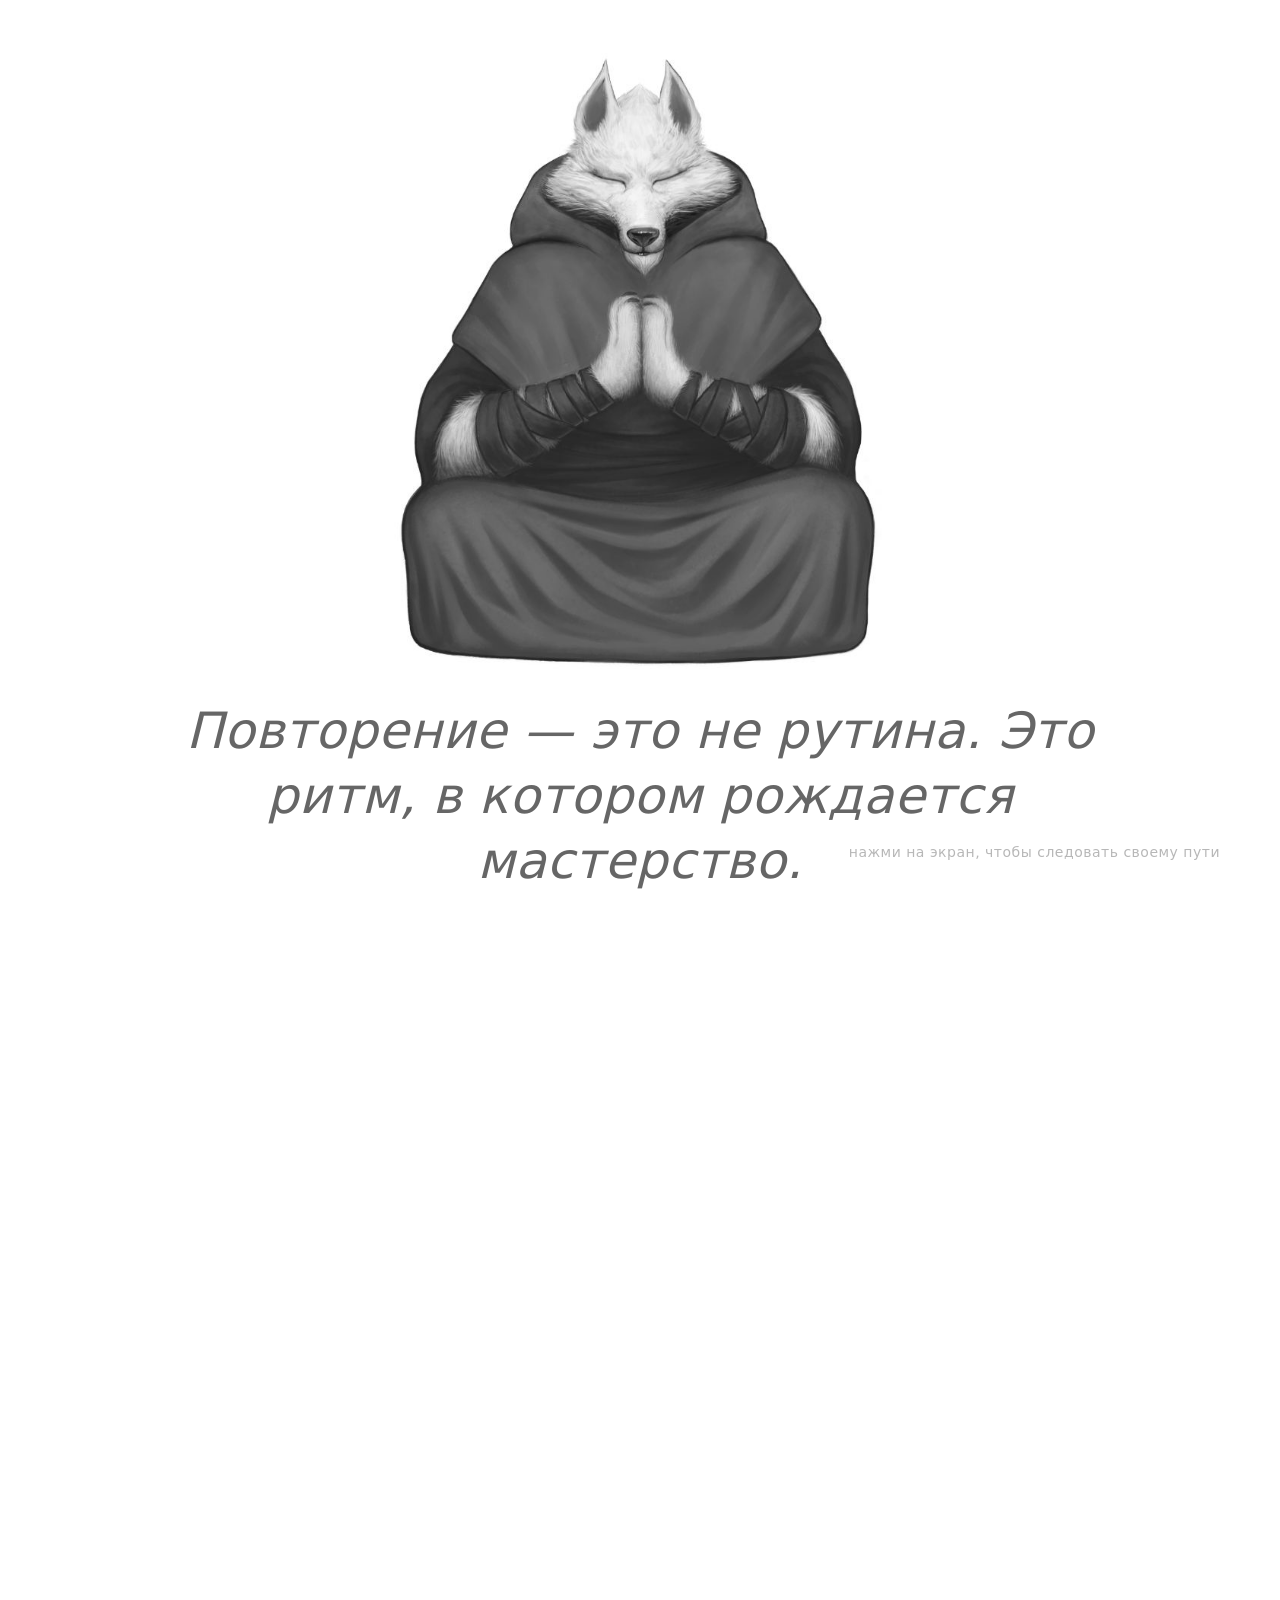
==== index.html @ 208cb4d8 "Update index.html" ====
<!DOCTYPE html>
<html lang="ru">
<head>
    <meta charset="UTF-8">
    <meta name="viewport" content="width=device-width, initial-scale=1.0">
    <title>Habbittracker MVP</title>
    <link rel="stylesheet" href="habbittracker.css">
</head>
<body>

    <!-- ЭКРАН 1: Приветствие Волка -->
    <section id="intro-screen">
        <div class="wolf-container">
            <img src="pics/wolf_master.jpeg" alt="Мастер-волк" class="wolf-avatar-img">
            <div class="phrase-container">
                <p id="intro-text">Повторение — это не рутина. Это ритм, в котором рождается мастерство.</p>
            </div>
            <div class="hint-text">нажми на экран, чтобы следовать своему пути</div>
        </div>
    </section>

    <!-- ЭКРАН 2: Идентичность + Список Целей (7 штук) -->
    <section id="identity-screen" class="hidden">
        <h2 class="screen-title">Кем ты хочешь стать?</h2>
        <p class="global-hint">выбери идентичность, затем до 3-х главных целей</p>
        
        <div class="identity-row">
            <!-- Атлет -->
            <div class="identity-item" data-id="athlete">
                <div class="identity-header">
                    <span class="identity-name">Атлет</span>
                </div>
                <div class="identity-habits">
                    <div class="habit" data-habit="energy">Вечная энергия</div>
                    <div class="habit" data-habit="body">Тело мечты</div>
                    <div class="habit" data-habit="health">Железное здоровье</div>
                    <div class="habit" data-habit="sport">Спортивный результат</div>
                    <div class="habit" data-habit="discipline">Дисциплина и режим</div>
                    <div class="habit" data-habit="flex">Гибкость и подвижность</div>
                    <div class="habit" data-habit="recovery">Глубокое восстановление</div>
                </div>
                <div class="confirm-wrapper"></div>
            </div>
            
            <div class="separator"></div>

            <!-- Студент -->
            <div class="identity-item" data-id="student">
                <div class="identity-header">
                    <span class="identity-name">Студент</span>
                </div>
                <div class="identity-habits">
                    <div class="habit" data-habit="expert">Глубокая экспертиза</div>
                    <div class="habit" data-habit="lang">Владение языком</div>
                    <div class="habit" data-habit="focus">Стальной фокус</div>
                    <div class="habit" data-habit="creative">Креативное мышление</div>
                    <div class="habit" data-habit="career">Карьерный рост</div>
                    <div class="habit" data-habit="memory">Скорочтение и память</div>
                    <div class="habit" data-habit="system">Система знаний</div>
                </div>
                <div class="confirm-wrapper"></div>
            </div>

            <div class="separator"></div>

            <!-- Монах -->
            <div class="identity-item" data-id="monk">
                <div class="identity-header">
                    <span class="identity-name">Монах</span>
                </div>
                <div class="identity-habits">
                    <div class="habit" data-habit="silence">Внутренняя тишина</div>
                    <div class="habit" data-habit="aware">Осознанность 24/7</div>
                    <div class="habit" data-habit="detox">Цифровой детокс</div>
                    <div class="habit" data-habit="emotion">Эмоциональный контроль</div>
                    <div class="habit" data-habit="spirit">Духовный рост</div>
                    <div class="habit" data-habit="minim">Простота и минимализм</div>
                    <div class="habit" data-habit="nature">Гармония с природой</div>
                </div>
                <div class="confirm-wrapper"></div>
            </div>
        </div>
    </section>

    <!-- ЭКРАН 3: Эволюция привычек (Слайдеры) -->
    <section id="evolution-screen" class="hidden">
        <div class="back-arrow" id="back-btn">←</div>
        
        <div class="evo-header">
            <h2 class="evo-title" id="evo-title">Студент</h2>
            <p class="evo-subtitle">выбери конкретную привычку для каждой цели</p>
        </div>

        <div class="evo-list" id="evo-list"></div>

        <button class="evo-confirm-btn" id="evo-final-confirm">зафиксировать путь</button>
    </section>

    <!-- ЭКРАН 4: ДАШБОРД (Главный экран) -->
    <section id="dashboard-screen" class="hidden">
        <!-- Кнопка сброса (для тестов) -->
        <div class="reset-btn" id="reset-btn">↺</div>
        
        <div class="dash-header">
            <span class="dash-top-label">Твой путь:</span>
            <div class="dash-info-row">
                <h1 id="dash-identity-name">Студент</h1>
                <div class="dash-level">
                    <span class="level-label">ур.</span>
                    <span class="level-value" id="dash-level-value">2</span>
                </div>
            </div>
        </div>

        <div class="dash-content">
            <h3 class="dash-subtitle">Задачи на сегодня</h3>
            <div id="dash-habit-list">
                <!-- Привычки рендерятся через JS -->
            </div>
        </div>

        <!-- Кнопка мини-игр -->
        <div class="games-trigger-wrapper">
            <button class="games-trigger-btn" id="games-trigger">🧠 Тренировка</button>
        </div>

        <div class="dash-footer">
            <div class="progress-container">
                <div class="progress-label">
                    <span id="progress-text">0 / 15 XP</span>
                    <span id="progress-percent">0%</span>
                </div>
                <div class="progress-bar">
                    <div class="progress-fill" id="progress-fill"></div>
                </div>
            </div>
        </div>
    </section>

    <script src="habbittracker.js"></script>

    <!-- Модальное окно для мини-игр -->
<div id="games-modal" class="games-modal">
    <div class="games-modal-content">
        <button class="games-close-btn" id="games-close">✕</button>
        
        <!-- Меню выбора игры -->
        <div id="games-menu" class="games-screen active">
            <h2 class="games-title">Выбери тренировку</h2>
            <div class="games-list">
                <button class="game-card" data-game="count">
                    <span class="game-icon">🔢</span>
                    <span class="game-name">Посчитай</span>
                    <span class="game-desc">Быстрый счёт на время</span>
                </button>
                <button class="game-card" data-game="memory">
                    <span class="game-icon">🃏</span>
                    <span class="game-name">Найди пару</span>
                    <span class="game-desc">Тренировка зрительной памяти</span>
                </button>
                <button class="game-card" data-game="words">
                    <span class="game-icon">📝</span>
                    <span class="game-name">Повтори 10 слов</span>
                    <span class="game-desc">Запомни и введи слова</span>
                </button>
            </div>
        </div>

        <!-- Контейнер для активной игры -->
        <div id="games-container" class="games-screen">
            <div id="game-content"></div>
        </div>

        <!-- Экран результата игры -->
        <div id="games-result" class="games-screen">
            <h2 class="games-title" id="result-title">Результат</h2>
            <p class="games-result-text" id="result-message"></p>
            <div class="games-xp-badge" id="result-xp">+5 XP</div>
            <div class="games-result-buttons">
                <button class="games-btn primary" id="result-retry">Ещё раз</button>
                <button class="games-btn secondary" id="result-menu">В меню</button>
            </div>
        </div>
    </div>
</div>

<!-- Модальное окно выбора привычки -->
<div id="habit-selector-modal" class="habit-selector-modal">
    <div class="habit-selector-content">
        <button class="habit-selector-close" id="habit-selector-close">✕</button>
        <h3 class="habit-selector-title">Выбери привычку</h3>
        <p class="habit-selector-subtitle">для твоей цели</p>
        <div class="habit-selector-list" id="habit-selector-list">
            <!-- Привычки рендерятся через JS -->
        </div>
    </div>
</div>

</body>

<div id="loading-overlay" class="loading-overlay">
    <div class="loading-text">терпение — ключ к успеху...</div>
</div>

</html>
---- habbittracker.css ----
/* =========================================
   БАЗОВЫЕ НАСТРОЙКИ
   ========================================= */
   * { 
    margin: 0; 
    padding: 0; 
    box-sizing: border-box; 
}
body {
    font-family: 'Inter', 'Segoe UI', system-ui, sans-serif;
    background-color: #ffffff;
    color: #111111;
    height: 100vh;
    overflow: hidden;
}

/* =========================================
   ЭКРАН 1: ИНТРО
   ========================================= */
#intro-screen {
    display: flex; justify-content: center; align-items: center;
    height: 100vh; background: #fff; cursor: pointer; transition: opacity 1.2s ease; user-select: none;
}
.wolf-container {
    text-align: center; max-width: 100%; width: 100%; padding: 20px 60px;
    position: relative; display: flex; flex-direction: column;
    align-items: center; justify-content: center; height: 100%;
}
.wolf-avatar-img {
    width: 600px; height: auto; margin-bottom: 60px;
    animation: float 6s ease-in-out infinite; filter: grayscale(100%); opacity: 0.9;
}
@keyframes float { 0%, 100% { transform: translateY(0); } 50% { transform: translateY(-12px); } }
.phrase-container { height: 120px; display: flex; align-items: center; justify-content: center; margin-bottom: 20px; }
#intro-text {
    font-size: 50px; font-style: italic; line-height: 1.3; font-weight: 300;
    color: #666; opacity: 1; transition: opacity 1.5s ease;
    max-width: 1200px; width: 90%; letter-spacing: 0.5px; text-align: center;
}
#intro-text.fade-out { opacity: 0; }
.hint-text {
    position: absolute; bottom: 40px; right: 60px; font-size: 14px;
    color: #999; font-weight: 300; letter-spacing: 0.5px;
    opacity: 0.7; animation: pulse 3s ease-in-out infinite;
}
@keyframes pulse { 0%, 100% { opacity: 0.5; } 50% { opacity: 0.8; } }

/* =========================================
   ЭКРАН 2: ИДЕНТИЧНОСТЬ
   ========================================= */
#identity-screen {
    display: flex; flex-direction: column; height: 100vh; padding-top: 80px;
    opacity: 0; pointer-events: none; transition: opacity 1.5s ease; background: #fff; position: relative;
}
#identity-screen.visible { opacity: 1; pointer-events: auto; }

#identity-screen.dissolving .screen-title,
#identity-screen.dissolving .global-hint,
#identity-screen.dissolving .separator,
#identity-screen.dissolving .identity-item:not(.active) {
    opacity: 0; pointer-events: none; transition: opacity 0.3s ease;
}
#identity-screen.dissolving .identity-item.active .identity-name {
    color: #111 !important; opacity: 0; transition: opacity 0.2s ease;
}

.screen-title {
    text-align: center; font-size: 24px; font-weight: 300; color: #888;
    margin-bottom: 10px; letter-spacing: 1px; transition: opacity 0.5s ease;
}
.global-hint {
    text-align: center; font-size: 14px; color: #999; font-weight: 300;
    margin-top: 5px; margin-bottom: 50px; letter-spacing: 0.3px; line-height: 1.5;
    transition: opacity 0.5s ease;
}

.identity-row {
    display: flex; flex: 1; width: 100%; max-width: 100%; margin: 0;
    align-items: stretch; justify-content: flex-start; padding: 0;
}
.identity-item {
    flex: 0 0 33.333%; width: 33.333%; display: flex; flex-direction: column;
    justify-content: center; align-items: center; cursor: pointer;
    transition: all 1s cubic-bezier(0.4, 0, 0.2, 1); padding: 40px 10px; position: relative;
}
.separator {
    flex: 0 0 1px; width: 1px; height: 80%; background: #e0e0e0;
    align-self: center; transition: background 1s ease;
}
.identity-name {
    font-size: clamp(2.5rem, 4vw, 4rem); color: #999; font-weight: 600;
    text-align: center; line-height: 1.2; width: 100%;
    transition: all 1s cubic-bezier(0.4, 0, 0.2, 1); user-select: none; letter-spacing: -0.5px;
}
.identity-header:hover .identity-name { color: #111; }
.identity-item.active .identity-name { color: #111; transform: translateY(-40px); }

/* Список целей */
.identity-habits {
    display: flex; flex-direction: column; align-items: center; width: 100%;
    max-height: 0; overflow: hidden; opacity: 0;
    transition: all 1s cubic-bezier(0.4, 0, 0.2, 1); margin-top: 0; text-align: center;
}
.identity-item.active .identity-habits { max-height: 700px; opacity: 1; margin-top: 20px; }

.habit {
    font-size: 15px; color: #555; margin: 5px 0; padding: 8px 15px;
    background: transparent; border: none;
    display: inline-block; width: auto; max-width: 90%; text-align: center;
    transition: all 0.5s ease; transform: translateY(15px); opacity: 0;
    cursor: pointer; font-weight: 400;
}
.habit:hover { color: #111; }
.habit.selected { color: #111; font-weight: 600; }
.habit.selected::after {
    content: ''; display: block; width: 100%; height: 1px; background: #111; margin-top: 2px;
}
.identity-item.active .habit { transform: translateY(0); opacity: 1; }
.identity-item.active .habit:nth-child(1) { transition-delay: 0.05s; }
.identity-item.active .habit:nth-child(2) { transition-delay: 0.1s; }
.identity-item.active .habit:nth-child(3) { transition-delay: 0.15s; }
.identity-item.active .habit:nth-child(4) { transition-delay: 0.2s; }
.identity-item.active .habit:nth-child(5) { transition-delay: 0.25s; }
.identity-item.active .habit:nth-child(6) { transition-delay: 0.3s; }
.identity-item.active .habit:nth-child(7) { transition-delay: 0.35s; }

.confirm-wrapper {
    margin-top: 20px; text-align: center; opacity: 0; pointer-events: none;
    transition: opacity 0.8s ease; line-height: 1.6; min-height: 40px;
}
.identity-item.active .confirm-wrapper { opacity: 1; pointer-events: auto; }
.confirm-text {
    font-size: 14px; color: #888; cursor: pointer; letter-spacing: 0.5px;
    transition: color 0.3s ease, transform 0.3s ease; display: inline-block; padding: 5px 0;
}
.confirm-text:hover { color: #111; transform: scale(1.03); text-decoration: underline; text-underline-offset: 4px; }
.confirm-text.disabled { color: #d0d0d0; cursor: not-allowed; text-decoration: none; transform: none; }

/* =========================================
   ЭКРАН 3: ЭВОЛЮЦИЯ (СЛАЙДЕРЫ)
   ========================================= */
#evolution-screen {
    display: flex; flex-direction: column; height: 100vh; padding: 40px 60px;
    opacity: 0; pointer-events: none; transition: opacity 0.8s ease; background: #fff; position: relative;
}
#evolution-screen.visible { opacity: 1; pointer-events: auto; }

.back-arrow {
    position: absolute; top: 40px; left: 40px; font-size: 24px; cursor: pointer;
    color: #888; transition: color 0.3s ease; z-index: 10;
}
.back-arrow:hover { color: #111; }

.evo-header { text-align: center; margin-bottom: 40px; opacity: 0; animation: fadeInUp 0.8s forwards 0.2s; }
.evo-title { font-size: 32px; font-weight: 600; color: #111; margin-bottom: 10px; opacity: 0; }
.evo-subtitle { font-size: 15px; color: #888; font-weight: 300; letter-spacing: 0.3px; line-height: 1.4; }
@keyframes fadeInUp { from { opacity: 0; transform: translateY(20px); } to { opacity: 1; transform: translateY(0); } }

.evo-list { flex: 1; display: flex; flex-direction: column; justify-content: center; gap: 25px; overflow-y: auto; padding-bottom: 20px; }
.evo-row { display: flex; align-items: center; justify-content: center; gap: 15px; opacity: 0; animation: fadeInUp 0.8s forwards; }
.evo-row:nth-child(1) { animation-delay: 0.4s; } .evo-row:nth-child(2) { animation-delay: 0.6s; } .evo-row:nth-child(3) { animation-delay: 0.8s; }
.evo-initial { font-size: 16px; color: #333; font-weight: 500; min-width: 180px; text-align: right; line-height: 1.3; }
.evo-arrow { color: #ccc; font-size: 18px; flex-shrink: 0; }

.evo-slider-wrapper { display: flex; align-items: center; width: 100%; max-width: 350px; gap: 5px; }
.evo-slider-viewport { flex: 1; overflow: hidden; position: relative; min-height: 40px; display: flex; align-items: center; }
.evo-track { display: flex; height: 100%; transition: transform 0.4s cubic-bezier(0.4, 0, 0.2, 1); width: 100%; }
.evo-option { flex: 0 0 100%; height: 100%; display: flex; align-items: center; justify-content: center; font-size: 14px; color: #555; cursor: pointer; user-select: none; text-align: center; white-space: normal; padding: 5px; }
.evo-option:hover { color: #111; }
.evo-nav { width: 24px; height: 36px; display: flex; align-items: center; justify-content: center; cursor: pointer; color: #ccc; font-size: 18px; transition: color 0.2s ease; flex-shrink: 0; background: transparent; z-index: 2; }
.evo-nav:hover { color: #111; }

.evo-confirm-btn {
    margin-top: 30px; padding: 0; background: transparent; color: #888; border: none;
    font-size: 14px; font-weight: 400; cursor: pointer; letter-spacing: 0.5px;
    opacity: 0; animation: fadeInUp 0.8s forwards 1s; transition: color 0.3s ease, transform 0.3s ease;
    align-self: center;
}
.evo-confirm-btn:hover { color: #111; transform: scale(1.03); text-decoration: underline; text-underline-offset: 4px; }

/* Анимация перехода (FLIP) */
.clone-title {
    position: fixed; z-index: 1000; pointer-events: none; margin: 0;
    white-space: nowrap; overflow: hidden;
    transition: transform 1.1s cubic-bezier(0.4, 0, 0.2, 1), opacity 0.3s ease;
    transform-origin: top left;
}

/* =========================================
   ЭКРАН 4: ДАШБОРД (ГЛАВНЫЙ)
   ========================================= */
#dashboard-screen {
    display: flex; flex-direction: column; height: 100vh; padding: 40px;
    opacity: 0; pointer-events: none; transition: opacity 0.8s ease;
    background: #fff; position: relative;
}
#dashboard-screen.visible { opacity: 1; pointer-events: auto; }

/* Заглушка загрузки */
.loading-overlay {
    position: fixed; 
    top: 0; 
    left: 0; 
    width: 100%; 
    height: 100%;
    background: #ffffff; 
    z-index: 3000;
    display: flex; 
    justify-content: center; 
    align-items: center;
    opacity: 0; 
    pointer-events: none; 
    transition: opacity 0.5s ease;
}
.loading-overlay.active { 
    opacity: 1; 
    pointer-events: auto; 
}
.loading-text {
    font-size: 24px; 
    font-style: italic; 
    color: #666;
    animation: pulseText 2s infinite;
}
@keyframes pulseText {
    0%, 100% { opacity: 0.5; }
    50% { opacity: 1; }
}

/* === ШАПКА ДАШБОРДА (2 СТРОКИ) === */
.dash-header {
    display: flex;
    flex-direction: column;
    align-items: center;
    justify-content: center;
    text-align: center;
    margin-bottom: 60px;
    border-bottom: 1px solid #eee;
    padding-bottom: 20px;
}
.dash-top-label {
    font-size: 14px;
    color: #888;
    letter-spacing: 1px;
    margin-bottom: 10px;
    display: block;
}
.dash-info-row {
    display: flex;
    align-items: baseline;
    gap: 15px;
}
#dash-identity-name {
    font-size: 36px;
    font-weight: 700;
    color: #111;
    line-height: 1;
    margin: 0;
}
.dash-level {
    display: flex;
    align-items: baseline;
    gap: 4px;
}
.level-label {
    font-size: 14px;
    color: #888;
    margin: 0;
}
.level-value {
    font-size: 28px;
    font-weight: 600;
    color: #111;
    line-height: 1;
    transition: transform 0.3s ease;
}

/* Контент дашборда */
.dash-content { flex: 1; display: flex; flex-direction: column; align-items: center; justify-content: center; }
.dash-subtitle { font-size: 14px; color: #999; margin-bottom: 30px; font-weight: 400; letter-spacing: 1px; }
#dash-habit-list { width: 100%; max-width: 600px; display: flex; flex-direction: column; gap: 20px; }

.dash-habit-row {
    display: flex; justify-content: space-between; align-items: center;
    padding: 15px 0; border-bottom: 1px solid #f5f5f5; cursor: pointer;
    transition: all 0.3s ease;
}
.dash-habit-row:hover { padding-left: 10px; }

.dash-habit-text {
    font-size: 20px; color: #111; font-weight: 500; position: relative;
    transition: color 0.3s ease;
}
.dash-habit-text::after {
    content: ''; position: absolute; left: 0; top: 50%; width: 0; height: 2px;
    background: #111; transition: width 0.4s cubic-bezier(0.4, 0, 0.2, 1);
}
.dash-habit-row.completed .dash-habit-text { color: #ccc; }
.dash-habit-row.completed .dash-habit-text::after { width: 100%; }

.dash-habit-xp {
    font-size: 13px; font-weight: 600; color: #111;
    background: #f0f0f0; padding: 4px 8px; border-radius: 4px;
    transition: all 0.3s ease;
}
.dash-habit-row.completed .dash-habit-xp { opacity: 0.3; transform: scale(0.9); }


/* =========================================
   ПУСТЫЕ СЛОТЫ ПРИВЫЧЕК (МИНИМАЛИЗМ)
   ========================================= */
   .dash-habit-row.dash-habit-empty {
    padding: 15px 0;
    border-bottom: 1px solid #f5f5f5;
    cursor: default;
    opacity: 0.5;
    transition: opacity 0.2s ease;
}

/* Разблокированный пустой слот */
.dash-habit-row.dash-habit-empty.unlocked {
    cursor: pointer;
    opacity: 0.6;
    background: transparent;
    border: none;
    border-radius: 0;
}

.dash-habit-row.dash-habit-empty.unlocked:hover {
    opacity: 1;
    background: #fafafa;
}

.dash-habit-row.dash-habit-empty.unlocked .dash-habit-text {
    color: #999;
    font-style: italic;
}

.dash-habit-row.dash-habit-empty.unlocked:hover .dash-habit-text {
    color: #666;
}

/* Заблокированный слот */
.dash-habit-row.dash-habit-empty.locked {
    opacity: 0.3;
    cursor: not-allowed;
    background: transparent;
    border: none;
}

.dash-habit-row.dash-habit-empty.locked .dash-habit-text {
    color: #bbb;
    font-size: 14px;
}

/* Замок СПРАВА (где был XP) */
.lock-icon-right {
    font-size: 14px;
    color: #ccc;
    margin-left: auto;
    display: flex;
    align-items: center;
}

.dash-habit-empty.unlocked .lock-icon-right { color: #999; }
.dash-habit-empty.locked .lock-icon-right { color: #ddd; }

.lock-text {
    font-size: 13px;
    color: #bbb;
    margin-right: 5px;
}

.dash-habit-xp-empty {
    display: none;
}
/* Анимация появления новых слотов */
@keyframes slotUnlock {
    0% {
        opacity: 0;
        transform: translateY(-10px);
    }
    100% {
        opacity: 1;
        transform: translateY(0);
    }
}

.dash-habit-row.newly-unlocked {
    animation: slotUnlock 0.5s ease forwards;
}

/* Подвал - центрирование */
.dash-footer { 
    margin-top: auto; 
    padding-top: 30px; 
    width: 100%;
    display: flex;
    justify-content: center; 
}
.progress-container { width: 100%; max-width: 600px; }
.progress-label { display: flex; justify-content: space-between; font-size: 12px; color: #999; margin-bottom: 8px; font-weight: 500; }
.progress-bar { height: 4px; background: #f0f0f0; border-radius: 2px; overflow: hidden; }
.progress-fill { height: 100%; background: #111; width: 0%; transition: width 0.5s cubic-bezier(0.4, 0, 0.2, 1); }

/* =========================================
   МИНИ-ИГРЫ: КОНТЕЙНЕР И КНОПКИ
   ========================================= */
   .games-trigger-wrapper {
    display: flex;
    justify-content: center;
    width: 100%;
    margin: 20px 0 30px;
}

.games-trigger-btn {
    padding: 12px 32px;
    font-size: 15px;
    font-weight: 500;
    color: #111;
    background: #fff;
    border: 2px solid #111;
    border-radius: 8px;
    cursor: pointer;
    transition: all 0.2s ease;
    letter-spacing: 0.3px;
}

.games-trigger-btn:hover {
    background: #111;
    color: #fff;
    transform: translateY(-2px);
}

.games-trigger-btn:active {
    transform: translateY(0);
}

/* =========================================
   МОДАЛЬНОЕ ОКНО ВЫБОРА ПРИВЫЧКИ
   ========================================= */
   .habit-selector-modal {
    display: none;
    position: fixed;
    top: 0;
    left: 0;
    width: 100%;
    height: 100%;
    background: rgba(255, 255, 255, 0.95);
    z-index: 2500;
    align-items: center;
    justify-content: center;
    padding: 20px;
}

.habit-selector-modal.active {
    display: flex;
}

.habit-selector-content {
    position: relative;
    width: 100%;
    max-width: 500px;
    max-height: 80vh;
    background: #fff;
    border-radius: 16px;
    padding: 30px;
    box-shadow: 0 20px 60px rgba(0, 0, 0, 0.15);
    display: flex;
    flex-direction: column;
}

.habit-selector-close {
    position: absolute;
    top: 15px;
    right: 15px;
    width: 32px;
    height: 32px;
    font-size: 18px;
    color: #999;
    background: none;
    border: none;
    cursor: pointer;
    border-radius: 50%;
    display: flex;
    align-items: center;
    justify-content: center;
    transition: all 0.2s;
}

.habit-selector-close:hover {
    color: #111;
    background: #f5f5f5;
}

.habit-selector-title {
    font-size: 20px;
    font-weight: 600;
    color: #111;
    margin-bottom: 5px;
    text-align: center;
}

.habit-selector-subtitle {
    font-size: 14px;
    color: #888;
    text-align: center;
    margin-bottom: 20px;
}

.habit-selector-list {
    flex: 1;
    overflow-y: auto;
    max-height: 50vh;
    display: flex;
    flex-direction: column;
    gap: 8px;
    padding-right: 5px;
}

.habit-option {
    padding: 14px 16px;
    background: #fff;
    border: 1px solid #e5e5e5;
    border-radius: 8px;
    cursor: pointer;
    transition: all 0.2s;
    font-size: 15px;
    color: #333;
    text-align: left;
}

.habit-option:hover {
    border-color: #111;
    background: #fafafa;
    transform: translateX(3px);
}

.habit-option:active {
    transform: translateX(0);
    background: #f0f0f0;
}

/* Скроллбар для списка */
.habit-selector-list::-webkit-scrollbar {
    width: 4px;
}

.habit-selector-list::-webkit-scrollbar-track {
    background: #f5f5f5;
    border-radius: 2px;
}

.habit-selector-list::-webkit-scrollbar-thumb {
    background: #ccc;
    border-radius: 2px;
}

.habit-selector-list::-webkit-scrollbar-thumb:hover {
    background: #999;
}

/* Адаптив */
@media (max-width: 600px) {
    .habit-selector-content {
        padding: 20px;
        max-height: 90vh;
    }
    
    .habit-selector-list {
        max-height: 60vh;
    }
    
    .habit-option {
        padding: 12px 14px;
        font-size: 14px;
    }
}


/* =========================================
   МОДАЛЬНОЕ ОКНО ИГР
   ========================================= */
.games-modal {
    display: none;
    position: fixed;
    top: 0;
    left: 0;
    width: 100%;
    height: 100%;
    background: rgba(255, 255, 255, 0.98);
    z-index: 2000;
    align-items: center;
    justify-content: center;
    padding: 20px;
    animation: modalFadeIn 0.3s ease;
}

.games-modal.active {
    display: flex;
}

@keyframes modalFadeIn {
    from { opacity: 0; }
    to { opacity: 1; }
}

.games-modal-content {
    position: relative;
    width: 100%;
    max-width: 900px;
    max-height: 90vh;
    background: #fff;
    border-radius: 16px;
    padding: 30px;
    box-shadow: 0 20px 60px rgba(0, 0, 0, 0.15);
    overflow: hidden;
    display: flex;
    flex-direction: column;
}

/* Кнопка выхода из игры */
#game-exit-btn {
    position: absolute;
    top: 20px;
    right: 20px;
    padding: 8px 16px;
    font-size: 13px;
    font-weight: 500;
    color: #888;
    background: transparent;
    border: 1px solid #ddd;
    border-radius: 6px;
    cursor: pointer;
    transition: all 0.2s;
    display: none;
    align-items: center;
    gap: 6px;
}

#game-exit-btn:hover {
    color: #111;
    border-color: #111;
    background: #f5f5f5;
}

.games-close-btn {
    position: absolute;
    top: 20px;
    right: 20px;
    width: 36px;
    height: 36px;
    font-size: 20px;
    color: #888;
    background: none;
    border: none;
    cursor: pointer;
    transition: all 0.2s;
    border-radius: 50%;
    display: flex;
    align-items: center;
    justify-content: center;
}

.games-close-btn:hover {
    color: #111;
    background: #f5f5f5;
}

/* =========================================
   ЭКРАНЫ ВНУТРИ МОДАЛКИ
   ========================================= */
.games-screen {
    display: none;
    flex-direction: column;
    align-items: center;
    width: 100%;
}

.games-screen.active {
    display: flex;
}

.games-title {
    font-size: 24px;
    font-weight: 600;
    color: #111;
    margin-bottom: 25px;
    text-align: center;
    letter-spacing: -0.3px;
}

/* =========================================
   МЕНЮ ВЫБОРА ИГР
   ========================================= */
.games-list {
    display: grid;
    grid-template-columns: repeat(auto-fit, minmax(220px, 1fr));
    gap: 16px;
    width: 100%;
    max-width: 700px;
}

.game-card {
    display: flex;
    flex-direction: column;
    align-items: center;
    padding: 20px;
    background: #fff;
    border: 2px solid #e5e5e5;
    border-radius: 12px;
    cursor: pointer;
    transition: all 0.2s ease;
    text-align: center;
}

.game-card:hover {
    border-color: #111;
    transform: translateY(-3px);
    box-shadow: 0 8px 25px rgba(0, 0, 0, 0.08);
}

.game-card:active {
    transform: translateY(0);
}

.game-icon {
    font-size: 32px;
    margin-bottom: 12px;
}

.game-name {
    font-size: 16px;
    font-weight: 600;
    color: #111;
    margin-bottom: 6px;
}

.game-desc {
    font-size: 13px;
    color: #666;
    line-height: 1.4;
}

/* =========================================
   КОНТЕЙНЕР ИГРЫ
   ========================================= */
#games-container {
    flex: 1;
    overflow: hidden;
    width: 100%;
    max-height: 70vh;
}

#game-content {
    width: 100%;
    height: 100%;
    overflow-y: auto;
    overflow-x: hidden;
    padding: 10px;
}

/* =========================================
   ОБЩИЕ СТИЛИ ДЛЯ ИГР
   ========================================= */
.game-setup,
.game-area,
.game-results {
    text-align: center;
    width: 100%;
    max-width: 500px;
    margin: 0 auto;
    transition: background-color 0.3s ease;
}

.game-timer {
    font-size: 32px;
    color: #111;
    font-weight: 600;
    margin: 15px 0 25px;
}

.game-equation {
    font-size: 36px;
    margin: 20px 0;
    font-weight: 500;
}

.game-input {
    padding: 12px;
    font-size: 24px;
    width: 150px;
    text-align: center;
    border: 2px solid #e5e5e5;
    border-radius: 8px;
    margin-top: 20px;
    transition: border-color 0.2s;
}

.game-input:focus {
    outline: none;
    border-color: #111;
}

.difficulty-btn {
    display: block;
    margin: 10px auto;
    padding: 12px 20px;
    font-size: 15px;
    width: 250px;
    border: 2px solid #111;
    border-radius: 8px;
    background: #fff;
    color: #111;
    cursor: pointer;
    transition: all 0.2s;
}

.difficulty-btn:hover {
    background: #111;
    color: #fff;
}

/* =========================================
   ИГРА "НАЙДИ ПАРУ" (КАРТОЧКИ)
   ========================================= */
#game-grid {
    display: grid;
    grid-template-columns: repeat(6, 1fr);
    gap: 8px;
    width: 100%;
    max-width: 900px;
    margin: 0 auto;
}

.card {
    position: relative;
    aspect-ratio: 2/3;
    border-radius: 8px;
    cursor: pointer;
    background: #f5f5f5;
    border: 2px solid #e5e5e5;
    transition: transform 0.2s, border-color 0.2s;
    display: flex;
    align-items: center;
    justify-content: center;
    overflow: hidden;
}

.card:hover {
    transform: scale(1.03);
    border-color: #111;
}

.card.flipped,
.card.matched {
    border-color: #111;
    background: #fff;
}

.card img {
    width: 100%;
    height: 100%;
    object-fit: cover;
    opacity: 0;
    transition: opacity 0.2s;
    pointer-events: none;
}

.card.flipped img,
.card.matched img {
    opacity: 1;
}

.card .card-back {
    position: absolute;
    inset: 0;
    background: linear-gradient(135deg, #e5e5e5 0%, #f0f0f0 100%);
    display: flex;
    align-items: center;
    justify-content: center;
    font-size: 24px;
    color: #888;
    font-weight: bold;
    border-radius: 6px;
}

.card.flipped .card-back,
.card.matched .card-back {
    display: none;
}

/* =========================================
   ИГРА "ПОВТОРИ СЛОВА"
   ========================================= */
.word-placeholders {
    display: flex;
    flex-wrap: wrap;
    justify-content: center;
    gap: 8px;
    margin-top: 20px;
}

.word-placeholder {
    width: 90px;
    height: 36px;
    border: 1px solid #e5e5e5;
    border-radius: 6px;
    display: flex;
    align-items: center;
    justify-content: center;
    font-size: 14px;
    color: #666;
    background: #fafafa;
}

.word-placeholder.filled {
    border-color: #111;
    color: #111;
    font-weight: 500;
    background: #fff;
}

/* =========================================
   ЭКРАН РЕЗУЛЬТАТА ИГРЫ
   ========================================= */
.games-result-text {
    font-size: 16px;
    color: #555;
    margin: 10px 0 20px;
    text-align: center;
}

.games-xp-badge {
    font-size: 28px;
    font-weight: 700;
    color: #111;
    background: #f5f5f5;
    padding: 12px 24px;
    border-radius: 12px;
    margin-bottom: 25px;
}

.games-result-buttons {
    display: flex;
    gap: 12px;
    flex-wrap: wrap;
    justify-content: center;
}

.games-btn {
    padding: 12px 24px;
    font-size: 15px;
    border-radius: 8px;
    cursor: pointer;
    transition: all 0.2s;
    border: 2px solid #111;
    font-weight: 500;
}

.games-btn.primary {
    background: #111;
    color: #fff;
}

.games-btn.primary:hover {
    background: #333;
}

.games-btn.secondary {
    background: #fff;
    color: #111;
}

.games-btn.secondary:hover {
    background: #f5f5f5;
}

/* =========================================
   АДАПТИВ ДЛЯ МОБИЛЬНЫХ
   ========================================= */
@media (max-width: 900px) {
    #game-grid {
        grid-template-columns: repeat(4, 1fr);
        gap: 6px;
    }
    
    .games-modal-content {
        padding: 20px;
        border-radius: 12px;
    }
    
    .games-title {
        font-size: 20px;
    }
    
    .game-card {
        padding: 16px;
    }
    
    .game-icon {
        font-size: 28px;
    }
    
    .game-name {
        font-size: 15px;
    }
}

@media (max-width: 600px) {
    #game-grid {
        grid-template-columns: repeat(3, 1fr);
        gap: 4px;
    }
    
    .card {
        aspect-ratio: 3/4;
    }
    
    .game-equation {
        font-size: 28px;
    }
    
    .game-input {
        font-size: 20px;
        width: 120px;
    }
    
    .word-placeholder {
        width: 75px;
        height: 32px;
        font-size: 13px;
    }
    
    .game-timer {
        font-size: 28px;
    }
}

/* Адаптив */
@media (max-width: 900px) {
    .wolf-avatar-img { width: 300px; } #intro-text { font-size: 32px; }
    .identity-row { flex-direction: column; align-items: center; }
    .separator { width: 70%; height: 1px; margin: 20px 0; }
    .identity-name { font-size: clamp(2rem, 6vw, 3rem); }
    .identity-item.active .identity-name { transform: translateY(-30px); }
    .hint-text { bottom: 30px; right: 30px; font-size: 13px; }
    .global-hint { font-size: 13px; margin-bottom: 40px; }
    .evo-initial { font-size: 14px; min-width: 140px; }
    #evolution-screen { padding: 30px 20px; }
    .back-arrow { top: 25px; left: 25px; }
    
    /* Дашборд мобайл */
    #dashboard-screen { padding: 25px; }
    #dash-identity-name { font-size: 28px; }
    .level-value { font-size: 22px; }
    .dash-habit-text { font-size: 17px; }
    .dash-habit-xp { font-size: 11px; }
}
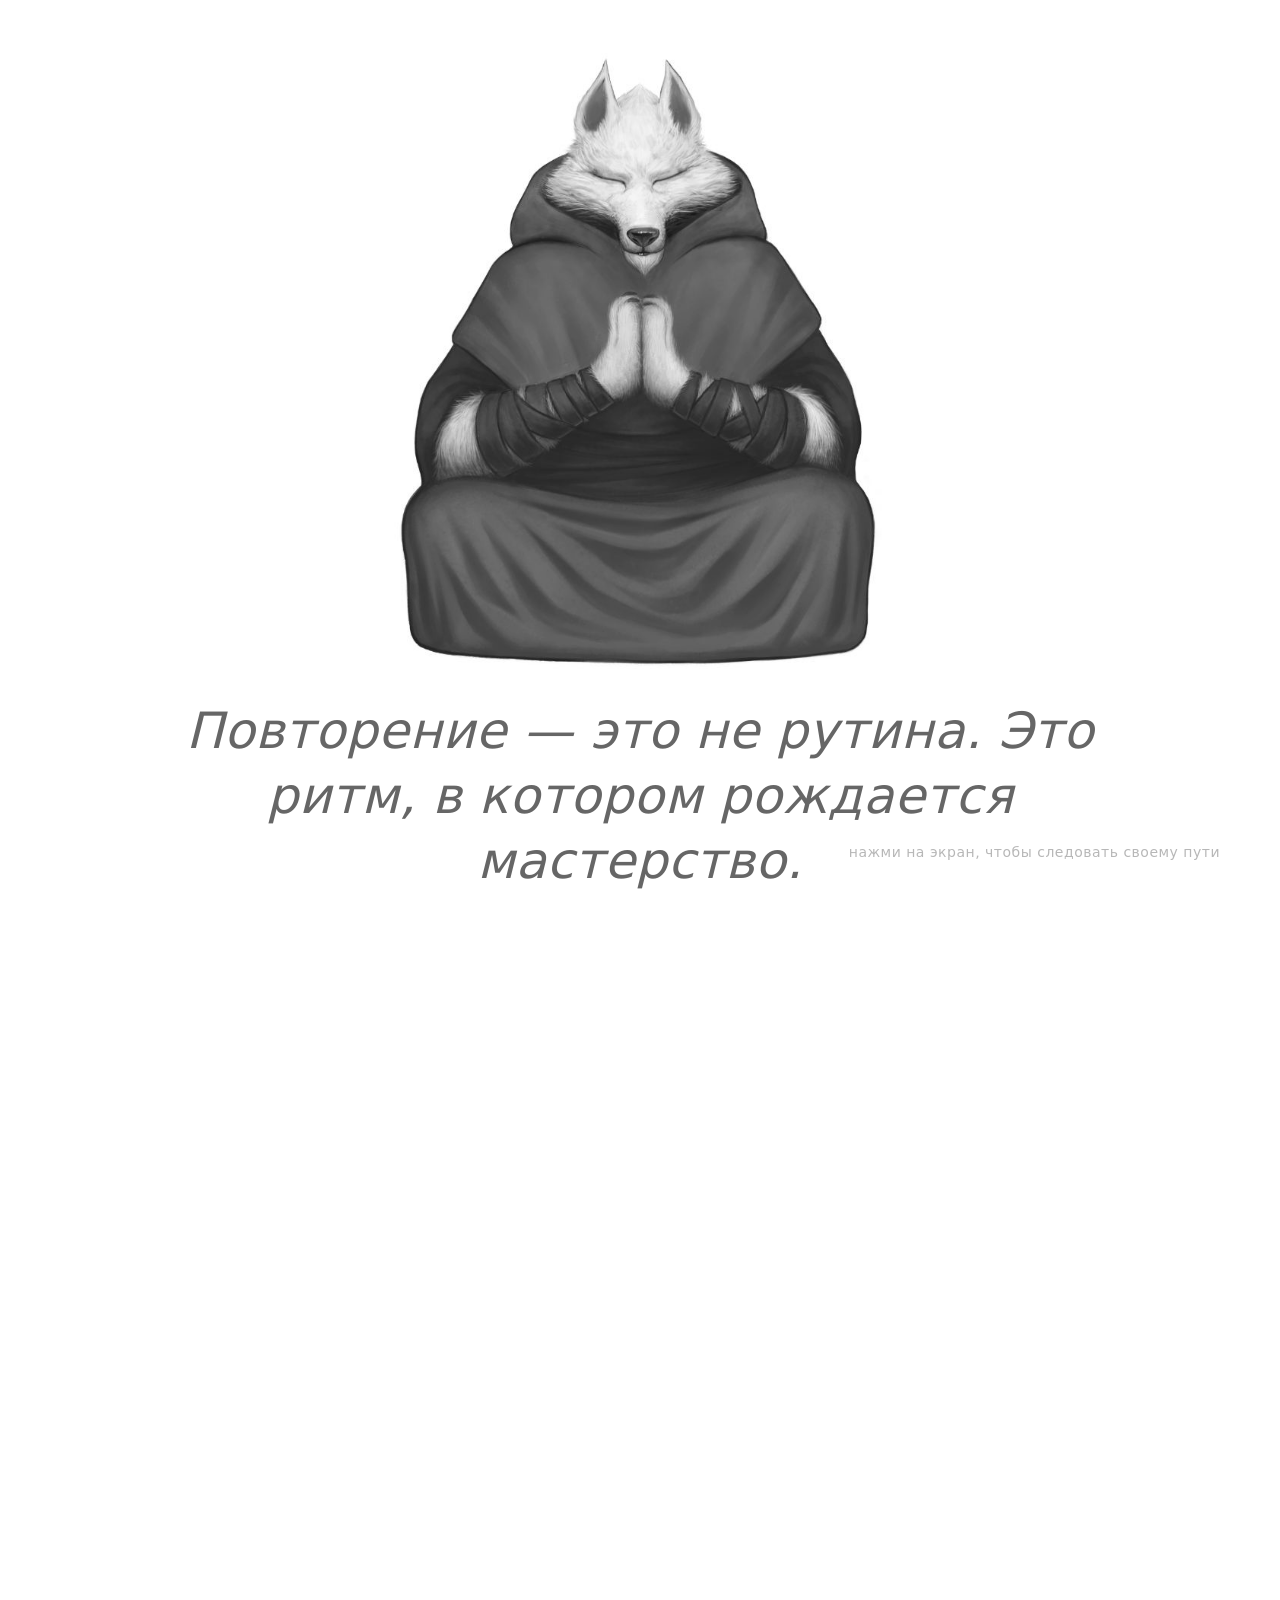
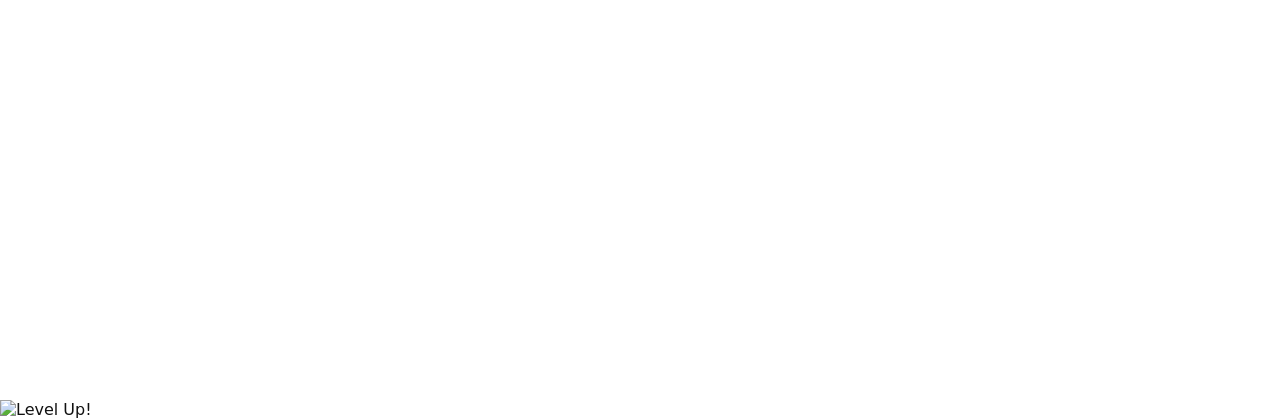
==== commit 032b85d2: "Update index.html" ====
--- a/index.html
+++ b/index.html
@@ -196,6 +196,11 @@
     </div>
 </div>
 
+<!-- Анимация повышения уровня -->
+<div id="level-up-animation" class="level-up-animation">
+    <img id="level-up-wolf-img" src="pics/Sneaky wolf 1.png" alt="Level Up!" class="level-up-wolf">
+</div>
+
 </body>
 
 <div id="loading-overlay" class="loading-overlay">
--- a/habbittracker.css
+++ b/habbittracker.css
@@ -13,6 +13,7 @@
     height: 100vh;
     overflow: hidden;
 }
+
 
 /* =========================================
    ЭКРАН 1: ИНТРО
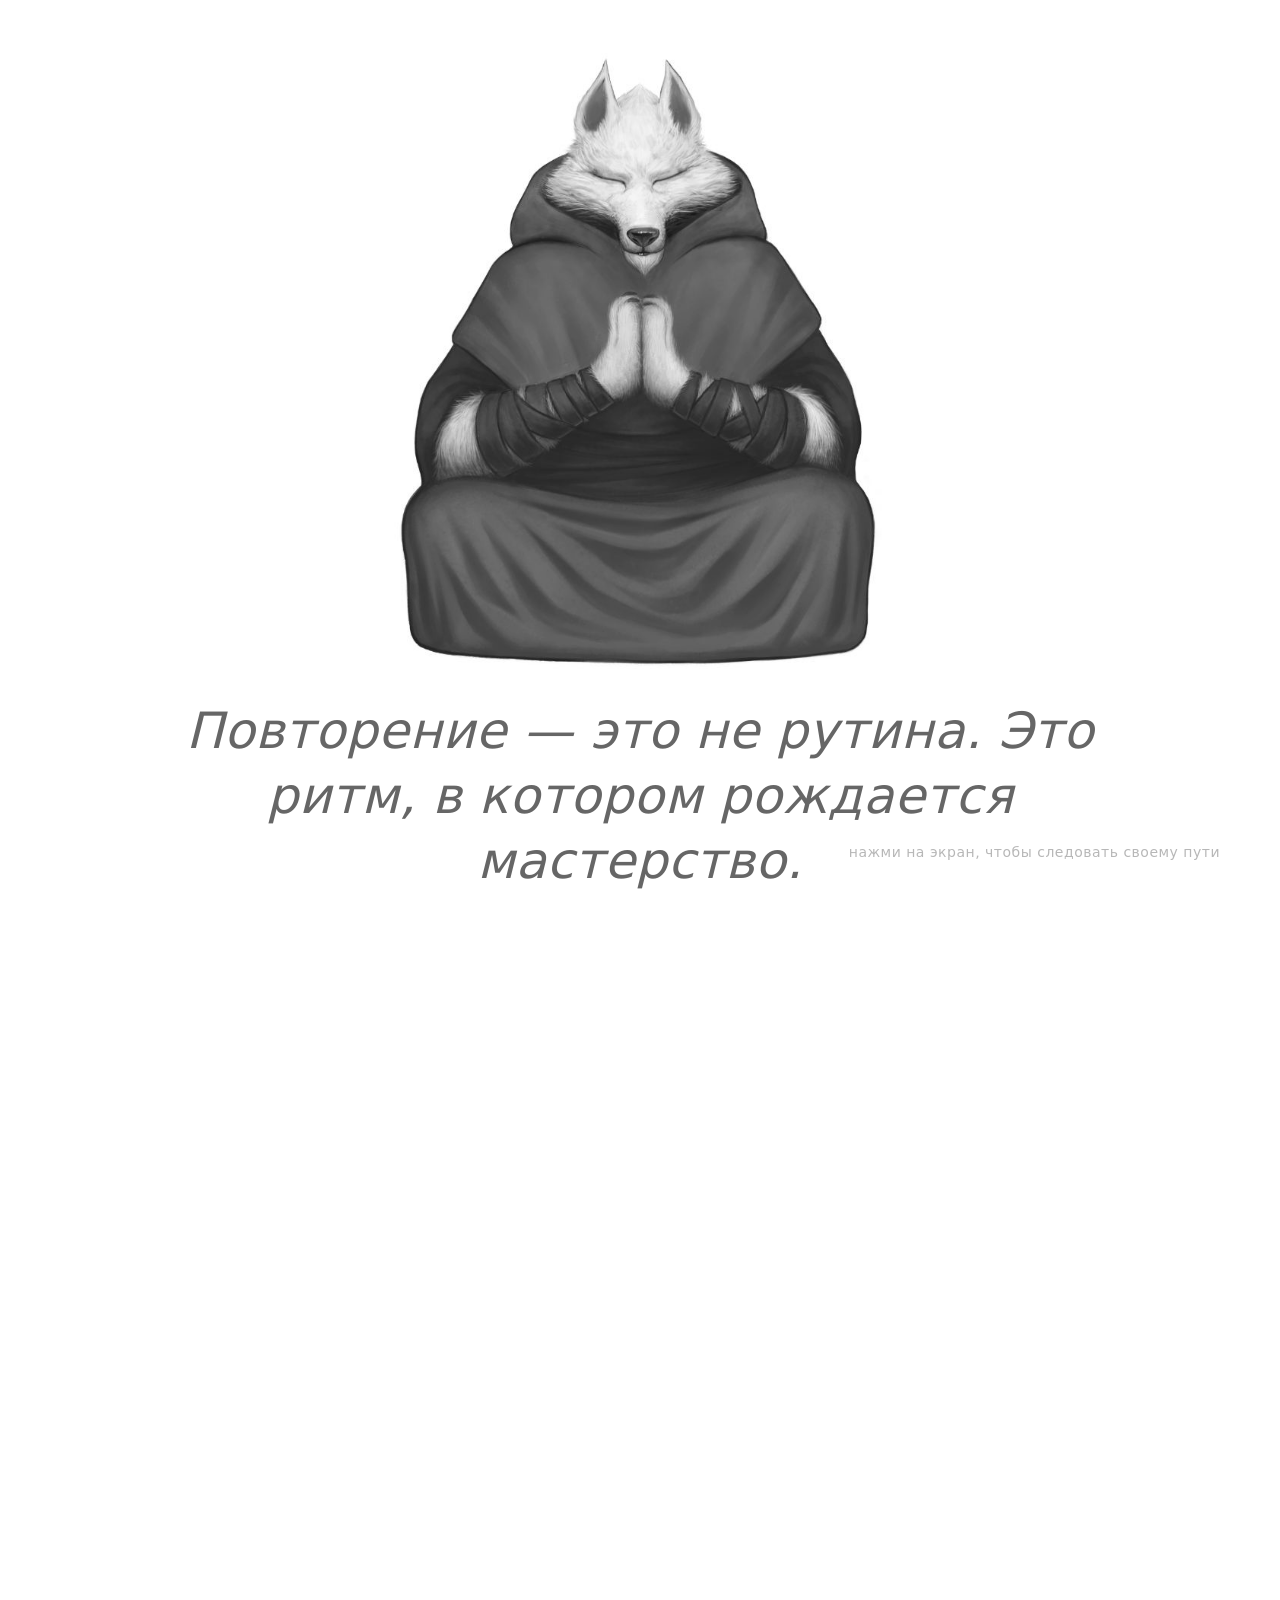
==== commit 776e6982: "Update index.html" ====
--- a/index.html
+++ b/index.html
@@ -8,6 +8,7 @@
 </head>
 <body>
 
+    
     <!-- ЭКРАН 1: Приветствие Волка -->
     <section id="intro-screen">
         <div class="wolf-container">
--- a/habbittracker.css
+++ b/habbittracker.css
@@ -1038,6 +1038,43 @@
     }
 }
 
+
+/* =========================================
+   АНИМАЦИЯ ПОВЫШЕНИЯ УРОВНЯ (ПЛАВНО, БЕЗ ПРЫЖКОВ)
+   ========================================= */
+   .level-up-animation {
+    position: fixed;
+    bottom: 0;
+    right: 0;
+    z-index: 3000;
+    pointer-events: none;
+    /* Спрятано за границей экрана */
+    transform: translate(100%, 100%);
+    /* Плавное замедление без отскока */
+    transition: transform 0.8s cubic-bezier(0.22, 1, 0.36, 1);
+    display: flex;
+    align-items: flex-end;
+    justify-content: flex-end;
+    will-change: transform;
+}
+
+.level-up-animation.show {
+    /* Встаёт впритык к правому нижнему углу */
+    transform: translate(0, 0);
+}
+
+.level-up-wolf {
+    width: 600px;
+    height: auto;
+    display: block;
+    margin: 0;
+    padding: 0;
+}
+
+/* Адаптив */
+@media (max-width: 900px) { .level-up-wolf { width: 300px; } }
+@media (max-width: 600px) { .level-up-wolf { width: 200px; } }
+
 /* Адаптив */
 @media (max-width: 900px) {
     .wolf-avatar-img { width: 300px; } #intro-text { font-size: 32px; }
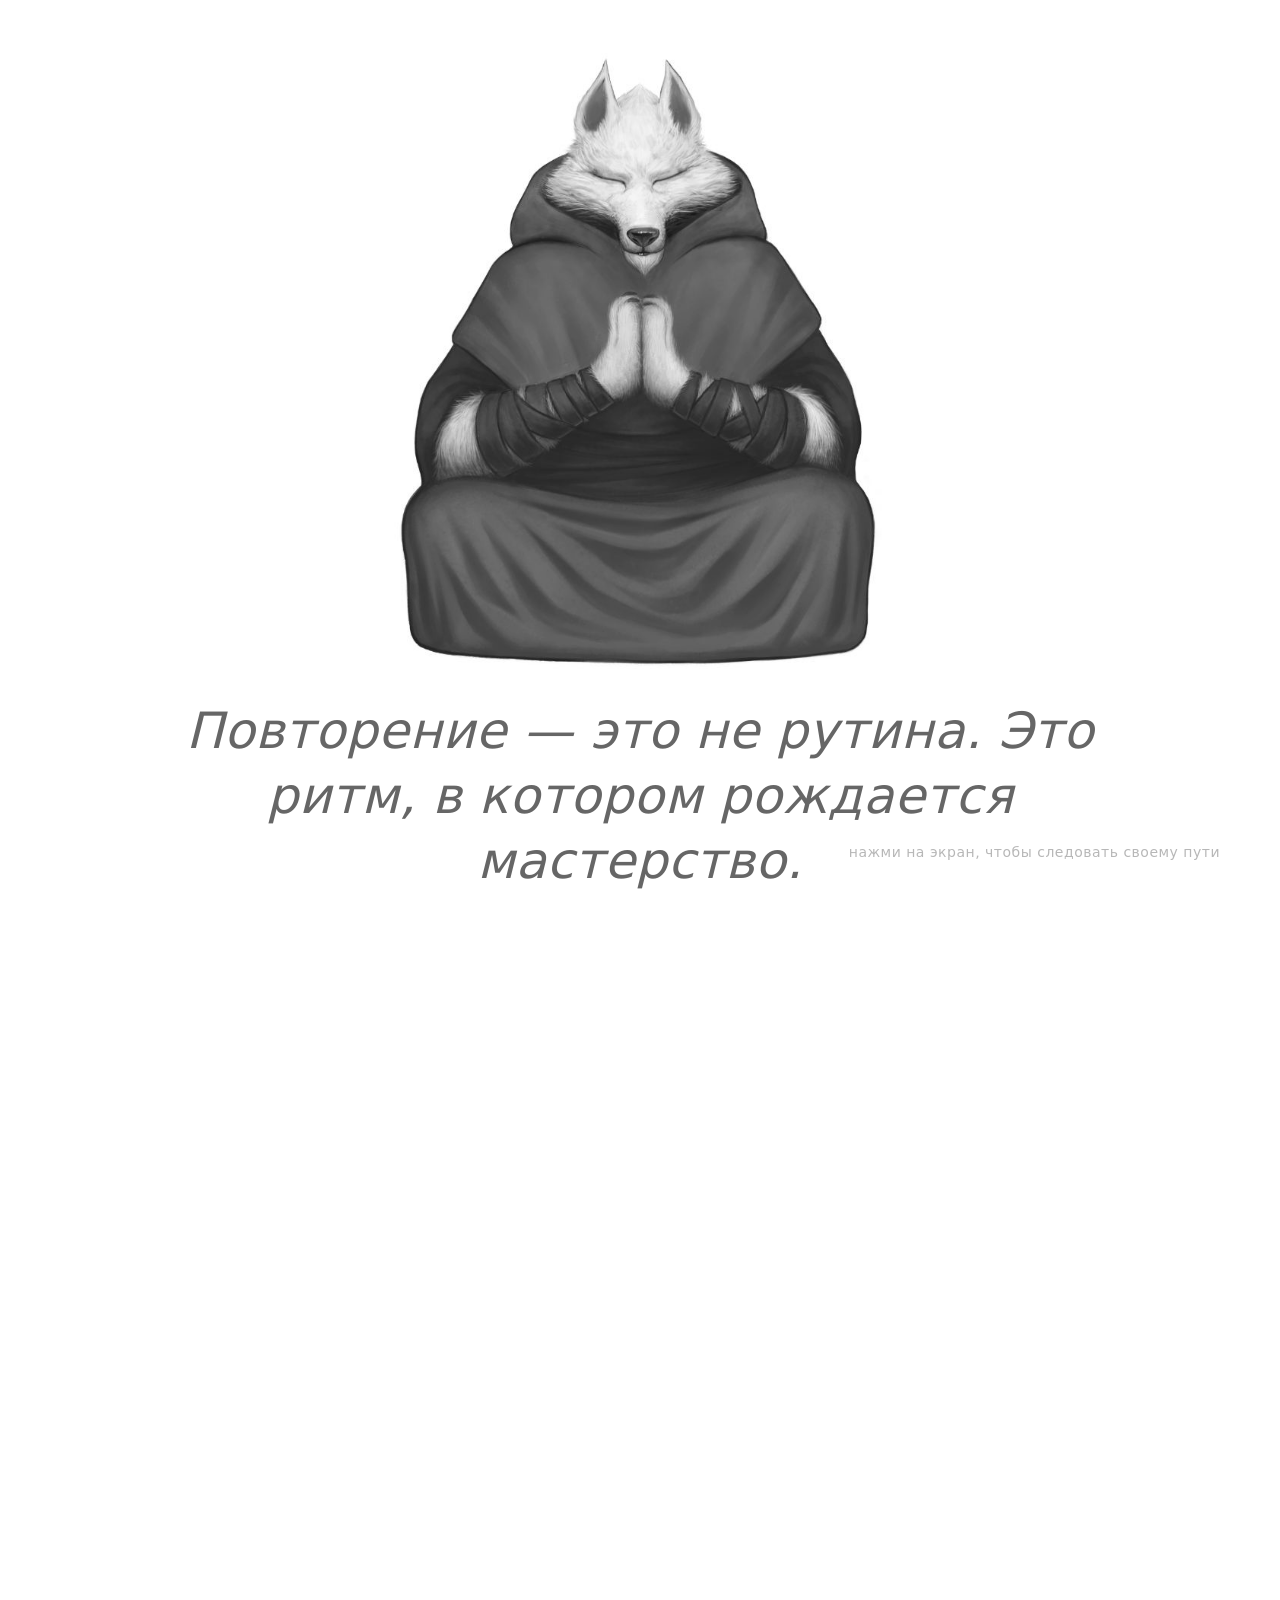
==== commit 9cf91bbe: "Add files via upload" ====
--- a/index.html
+++ b/index.html
@@ -8,8 +8,7 @@
 </head>
 <body>
 
-    
-    <!-- ЭКРАН 1: Приветствие Волка -->
+    <!-- ЭКРАН 1: ИНТРО -->
     <section id="intro-screen">
         <div class="wolf-container">
             <img src="pics/wolf_master.jpeg" alt="Мастер-волк" class="wolf-avatar-img">
@@ -20,111 +19,121 @@
         </div>
     </section>
 
-    <!-- ЭКРАН 2: Идентичность + Список Целей (7 штук) -->
-    <section id="identity-screen" class="hidden">
-        <h2 class="screen-title">Кем ты хочешь стать?</h2>
-        <p class="global-hint">выбери идентичность, затем до 3-х главных целей</p>
-        
-        <div class="identity-row">
-            <!-- Атлет -->
-            <div class="identity-item" data-id="athlete">
-                <div class="identity-header">
-                    <span class="identity-name">Атлет</span>
-                </div>
-                <div class="identity-habits">
-                    <div class="habit" data-habit="energy">Вечная энергия</div>
-                    <div class="habit" data-habit="body">Тело мечты</div>
-                    <div class="habit" data-habit="health">Железное здоровье</div>
-                    <div class="habit" data-habit="sport">Спортивный результат</div>
-                    <div class="habit" data-habit="discipline">Дисциплина и режим</div>
-                    <div class="habit" data-habit="flex">Гибкость и подвижность</div>
-                    <div class="habit" data-habit="recovery">Глубокое восстановление</div>
-                </div>
-                <div class="confirm-wrapper"></div>
-            </div>
-            
-            <div class="separator"></div>
-
-            <!-- Студент -->
-            <div class="identity-item" data-id="student">
-                <div class="identity-header">
-                    <span class="identity-name">Студент</span>
-                </div>
-                <div class="identity-habits">
-                    <div class="habit" data-habit="expert">Глубокая экспертиза</div>
-                    <div class="habit" data-habit="lang">Владение языком</div>
-                    <div class="habit" data-habit="focus">Стальной фокус</div>
-                    <div class="habit" data-habit="creative">Креативное мышление</div>
-                    <div class="habit" data-habit="career">Карьерный рост</div>
-                    <div class="habit" data-habit="memory">Скорочтение и память</div>
-                    <div class="habit" data-habit="system">Система знаний</div>
-                </div>
-                <div class="confirm-wrapper"></div>
-            </div>
-
-            <div class="separator"></div>
-
-            <!-- Монах -->
-            <div class="identity-item" data-id="monk">
-                <div class="identity-header">
-                    <span class="identity-name">Монах</span>
-                </div>
-                <div class="identity-habits">
-                    <div class="habit" data-habit="silence">Внутренняя тишина</div>
-                    <div class="habit" data-habit="aware">Осознанность 24/7</div>
-                    <div class="habit" data-habit="detox">Цифровой детокс</div>
-                    <div class="habit" data-habit="emotion">Эмоциональный контроль</div>
-                    <div class="habit" data-habit="spirit">Духовный рост</div>
-                    <div class="habit" data-habit="minim">Простота и минимализм</div>
-                    <div class="habit" data-habit="nature">Гармония с природой</div>
-                </div>
-                <div class="confirm-wrapper"></div>
-            </div>
-        </div>
-    </section>
-
-    <!-- ЭКРАН 3: Эволюция привычек (Слайдеры) -->
-    <section id="evolution-screen" class="hidden">
-        <div class="back-arrow" id="back-btn">←</div>
-        
-        <div class="evo-header">
-            <h2 class="evo-title" id="evo-title">Студент</h2>
-            <p class="evo-subtitle">выбери конкретную привычку для каждой цели</p>
-        </div>
-
-        <div class="evo-list" id="evo-list"></div>
-
-        <button class="evo-confirm-btn" id="evo-final-confirm">зафиксировать путь</button>
-    </section>
-
-    <!-- ЭКРАН 4: ДАШБОРД (Главный экран) -->
+    <!-- ЭКРАН: ДАШБОРД (сразу после интро) -->
     <section id="dashboard-screen" class="hidden">
-        <!-- Кнопка сброса (для тестов) -->
         <div class="reset-btn" id="reset-btn">↺</div>
-        
         <div class="dash-header">
-            <span class="dash-top-label">Твой путь:</span>
-            <div class="dash-info-row">
-                <h1 id="dash-identity-name">Студент</h1>
-                <div class="dash-level">
-                    <span class="level-label">ур.</span>
-                    <span class="level-value" id="dash-level-value">2</span>
-                </div>
+            <span class="dash-date" id="dash-date">—</span>
+            <div class="dash-level">
+                <span class="level-label">уровень</span>
+                <span class="level-value" id="dash-level-value">1</span>
             </div>
         </div>
 
+        <!-- ЦЕНТРАЛЬНАЯ ОБЛАСТЬ С КОНТЕНТОМ -->
         <div class="dash-content">
-            <h3 class="dash-subtitle">Задачи на сегодня</h3>
-            <div id="dash-habit-list">
-                <!-- Привычки рендерятся через JS -->
+            <!-- Привычки -->
+            <div id="view-habits" class="dash-view active">
+                <!-- Обычный режим: колесо жизни + привычки -->
+                <div id="day-normal">
+                    <div id="life-wheel-day" class="life-wheel"></div>
+                    <h3 class="dash-subtitle">Задачи на сегодня</h3>
+                    <div class="timer-subtitle" id="reset-timer">до обновления: 00:00:00</div>
+                    <div id="dash-habit-list"></div>
+                </div>
+                <!-- Psycho mode: числовые метрики -->
+                <div id="day-psycho" style="display:none">
+                    <h3 class="dash-subtitle">Psycho mode — показатели дня</h3>
+                    <div id="psycho-list"></div>
+                </div>
             </div>
+
+            <!-- Месяц / История -->
+            <div id="view-month" class="dash-view"></div>
+
+            <!-- Тренировка -->
+            <div id="view-training" class="dash-view">
+                <h3 class="dash-subtitle">Мини-игры</h3>
+                <div id="training-games-container"></div>
+            </div>
+            
+                    <!-- Утренний чек-ап -->
+                    <div id="view-morning" class="dash-view">
+                        <div class="checkin-header-row">
+                            <h3 class="dash-subtitle" style="margin-bottom:0">Утренний чек-ап</h3>
+                            <span class="checkin-date-label" id="date-label-morning"></span>
+                            <button class="history-btn" id="history-btn-morning" title="История"><svg viewBox="0 0 24 24" width="18" height="18" fill="none" stroke="currentColor" stroke-width="1.8" stroke-linecap="round"><rect x="3" y="4.5" width="18" height="16" rx="2"/><path d="M3 9h18M8 3v3M16 3v3"/></svg></button>
+                        </div>
+                        <!-- Скрытый инпут для даты -->
+                        <input type="date" id="date-input-morning" style="position: absolute; width: 1px; height: 1px; opacity: 0;">
+                        
+                        <div class="checkin-form" id="morning-form" data-type="morning">
+                            <div class="checkin-group"><label>Во сколько лёг в кровать?</label><input type="time" class="checkin-time" data-key="bedTime"></div>
+                            <div class="checkin-group"><label>Во сколько уснул?</label><input type="time" class="checkin-time" data-key="sleepTime"></div>
+                            <div class="checkin-group"><label>Во сколько проснулся?</label><input type="time" class="checkin-time" data-key="wakeTime"></div>
+                            <div class="checkin-group"><label>Качество сна</label><div class="scale-container" data-key="sleepQuality"></div></div>
+                            <div class="checkin-group"><label>Уровень энергии утром</label><div class="scale-container" data-key="energy"></div></div>
+                            <div class="checkin-group"><label>Настрой / Мотивация</label><div class="scale-container" data-key="mood"></div></div>
+                            <div class="checkin-group"><label>Главный фокус на сегодня</label><input type="text" class="checkin-text" data-key="focus" placeholder="Например, закрыть сложный проект"></div>
+                            
+                            <div class="checkin-save-wrapper">
+                                <button class="checkin-save-btn" id="save-morning-btn">Сохранить чек-ап</button>
+                                <div class="save-status-row">
+                                    <span class="checkin-save-status" id="status-morning"></span>
+                                    <button class="checkin-edit-btn" id="edit-morning-btn" style="display:none;">Редактировать</button>
+                                </div>
+                                <button class="checkin-analytics-btn">Аналитика</button>
+                            </div>
+                        </div>
+                    </div>
+                    
+                    <!-- Вечерний чек-ап -->
+                    <div id="view-evening" class="dash-view">
+                        <div class="checkin-header-row">
+                            <h3 class="dash-subtitle" style="margin-bottom:0">Вечерний чек-ап</h3>
+                            <span class="checkin-date-label" id="date-label-evening"></span>
+                            <button class="history-btn" id="history-btn-evening" title="История"><svg viewBox="0 0 24 24" width="18" height="18" fill="none" stroke="currentColor" stroke-width="1.8" stroke-linecap="round"><rect x="3" y="4.5" width="18" height="16" rx="2"/><path d="M3 9h18M8 3v3M16 3v3"/></svg></button>
+                        </div>
+                        <!-- Скрытый инпут для даты -->
+                        <input type="date" id="date-input-evening" style="position: absolute; width: 1px; height: 1px; opacity: 0;">
+        
+                        <div class="checkin-form" id="evening-form" data-type="evening">
+                            <div class="checkin-group"><label>Общая оценка дня</label><div class="scale-container" data-key="dayRate"></div></div>
+                            <div class="checkin-group"><label>Уровень энергии сейчас</label><div class="scale-container" data-key="energy"></div></div>
+                            <div class="checkin-group"><label>Удовлетворённость результатами</label><div class="scale-container" data-key="satisfaction"></div></div>
+                            <div class="checkin-group"><label>Уровень спокойствия</label><div class="scale-container" data-key="calm"></div></div>
+                            <div class="checkin-group"><label>Качество выполнения привычек</label><div class="scale-container" data-key="habitQuality"></div></div>
+                            <div class="checkin-group"><label>За что благодарен сегодня?</label><input type="text" class="checkin-text" data-key="gratitude" placeholder="Например, за продуктивную встречу"></div>
+                            <div class="checkin-group"><label>Что улучшить завтра?</label><input type="text" class="checkin-text" data-key="improve" placeholder="Например, лечь раньше"></div>
+                            
+                            <div class="checkin-save-wrapper">
+                                <button class="checkin-save-btn" id="save-evening-btn">Сохранить чек-ап</button>
+                                <div class="save-status-row">
+                                    <span class="checkin-save-status" id="status-evening"></span>
+                                    <button class="checkin-edit-btn" id="edit-evening-btn" style="display:none;">Редактировать</button>
+                                </div>
+                                <button class="checkin-analytics-btn">Аналитика</button>
+                            </div>
+                        </div>
+                    </div>
         </div>
 
-        <!-- Кнопка мини-игр -->
-        <div class="games-trigger-wrapper">
-            <button class="games-trigger-btn" id="games-trigger">🧠 Тренировка</button>
+        <!-- ТУМБЛЕР PSYCHO MODE -->
+        <button id="psycho-toggle" type="button" aria-pressed="false">
+            <span class="pt-label">psycho mode</span>
+            <span class="pt-switch" aria-hidden="true"></span>
+        </button>
+
+        <!-- НИЖНИЙ ТАБ-БАР -->
+        <div class="view-switcher">
+            <button class="view-btn active" data-view="habits"><span class="vb-ico"><svg viewBox="0 0 24 24" fill="none" stroke="currentColor" stroke-width="1.8" stroke-linecap="round" stroke-linejoin="round"><path d="M9 6h11M9 12h11M9 18h11"/><path d="M4 5.5l1 1 1.6-1.7M4 11.5l1 1 1.6-1.7M4 17.5l1 1 1.6-1.7"/></svg></span><span class="vb-txt">День</span></button>
+            <button class="view-btn" data-view="month"><span class="vb-ico"><svg viewBox="0 0 24 24" fill="none" stroke="currentColor" stroke-width="1.8" stroke-linecap="round" stroke-linejoin="round"><rect x="3" y="4.5" width="18" height="16" rx="2"/><path d="M3 9h18M8 3v3M16 3v3"/></svg></span><span class="vb-txt">Месяц</span></button>
+            <button class="view-btn" data-view="training"><span class="vb-ico"><svg viewBox="0 0 24 24" fill="none" stroke="currentColor" stroke-width="1.8" stroke-linejoin="round"><rect x="3.5" y="3.5" width="7" height="7" rx="1.5"/><rect x="13.5" y="3.5" width="7" height="7" rx="1.5"/><rect x="3.5" y="13.5" width="7" height="7" rx="1.5"/><rect x="13.5" y="13.5" width="7" height="7" rx="1.5"/></svg></span><span class="vb-txt">Игры</span></button>
+            <button class="view-btn" data-view="morning" id="btn-morning"><span class="vb-ico"><svg viewBox="0 0 24 24" fill="none" stroke="currentColor" stroke-width="1.8" stroke-linecap="round" stroke-linejoin="round"><path d="M3 18h18M5.5 14a6.5 6.5 0 0 1 13 0"/><path d="M12 3.5V6M4.5 8L6 9.3M19.5 8L18 9.3"/></svg></span><span class="vb-txt">Утро</span></button>
+            <button class="view-btn" data-view="evening" id="btn-evening"><span class="vb-ico"><svg viewBox="0 0 24 24" fill="none" stroke="currentColor" stroke-width="1.8" stroke-linecap="round" stroke-linejoin="round"><path d="M20 14.5A8 8 0 0 1 9.5 4 7 7 0 1 0 20 14.5z"/></svg></span><span class="vb-txt">Вечер</span></button>
         </div>
 
+        <!-- ПРОГРЕСС -->
         <div class="dash-footer">
             <div class="progress-container">
                 <div class="progress-label">
@@ -138,74 +147,35 @@
         </div>
     </section>
 
-    <script src="habbittracker.js"></script>
-
-    <!-- Модальное окно для мини-игр -->
-<div id="games-modal" class="games-modal">
-    <div class="games-modal-content">
-        <button class="games-close-btn" id="games-close">✕</button>
-        
-        <!-- Меню выбора игры -->
-        <div id="games-menu" class="games-screen active">
-            <h2 class="games-title">Выбери тренировку</h2>
-            <div class="games-list">
-                <button class="game-card" data-game="count">
-                    <span class="game-icon">🔢</span>
-                    <span class="game-name">Посчитай</span>
-                    <span class="game-desc">Быстрый счёт на время</span>
-                </button>
-                <button class="game-card" data-game="memory">
-                    <span class="game-icon">🃏</span>
-                    <span class="game-name">Найди пару</span>
-                    <span class="game-desc">Тренировка зрительной памяти</span>
-                </button>
-                <button class="game-card" data-game="words">
-                    <span class="game-icon">📝</span>
-                    <span class="game-name">Повтори 10 слов</span>
-                    <span class="game-desc">Запомни и введи слова</span>
-                </button>
+    <!-- МОДАЛКА: НАСТРОЙКИ ПРИВЫЧКИ -->
+    <div id="habit-settings-modal" class="habit-settings-modal">
+        <div class="habit-settings-content">
+            <div class="habit-settings-header"><h3>Привычка</h3><button class="habit-settings-close" id="habit-settings-close">✕</button></div>
+            <div class="habit-settings-body">
+                <div class="setting-field"><label class="setting-label">Название</label><input type="text" id="setting-name-input" class="formula-input" maxlength="40" placeholder="Название привычки"></div>
+                <div class="setting-field"><label class="setting-label">Я сделаю это после того, как</label><input type="text" id="setting-trigger-input" class="formula-input" placeholder="например, выпью кофе"></div>
+                <div class="setting-reminder"><div class="toggle-wrapper"><input type="checkbox" id="setting-reminder-toggle" class="toggle-checkbox"><label for="setting-reminder-toggle" class="toggle-label">Напомнить в:</label></div><input type="time" id="setting-time-input" class="time-input" disabled></div>
+                <div class="setting-field"><label class="setting-label">Сферы колеса жизни</label><div id="setting-areas" class="setting-areas"></div></div>
             </div>
-        </div>
-
-        <!-- Контейнер для активной игры -->
-        <div id="games-container" class="games-screen">
-            <div id="game-content"></div>
-        </div>
-
-        <!-- Экран результата игры -->
-        <div id="games-result" class="games-screen">
-            <h2 class="games-title" id="result-title">Результат</h2>
-            <p class="games-result-text" id="result-message"></p>
-            <div class="games-xp-badge" id="result-xp">+5 XP</div>
-            <div class="games-result-buttons">
-                <button class="games-btn primary" id="result-retry">Ещё раз</button>
-                <button class="games-btn secondary" id="result-menu">В меню</button>
-            </div>
+            <div class="habit-settings-footer"><button class="settings-btn delete" id="settings-delete-btn">Удалить</button><span class="settings-footer-spacer"></span><button class="settings-btn cancel" id="settings-cancel-btn">Отмена</button><button class="settings-btn save" id="settings-save-btn">Сохранить</button></div>
         </div>
     </div>
-</div>
 
-<!-- Модальное окно выбора привычки -->
-<div id="habit-selector-modal" class="habit-selector-modal">
-    <div class="habit-selector-content">
-        <button class="habit-selector-close" id="habit-selector-close">✕</button>
-        <h3 class="habit-selector-title">Выбери привычку</h3>
-        <p class="habit-selector-subtitle">для твоей цели</p>
-        <div class="habit-selector-list" id="habit-selector-list">
-            <!-- Привычки рендерятся через JS -->
+    <!-- МОДАЛКА: РАЗБЛОКИРОВКА ИГРЫ -->
+    <div id="game-unlock-modal" class="game-unlock-modal">
+        <div class="game-unlock-content">
+            <span class="game-unlock-badge">уровень <span id="game-unlock-level">3</span></span>
+            <h3 class="game-unlock-title">Новая игра открыта</h3>
+            <p class="game-unlock-subtitle">Выбери, что добавить</p>
+            <div class="game-unlock-list" id="game-unlock-list"></div>
         </div>
     </div>
-</div>
 
-<!-- Анимация повышения уровня -->
-<div id="level-up-animation" class="level-up-animation">
-    <img id="level-up-wolf-img" src="pics/Sneaky wolf 1.png" alt="Level Up!" class="level-up-wolf">
-</div>
+    <!-- ЗАГРУЗКА -->
+    <div id="loading-overlay" class="loading-overlay">
+        <div class="loading-text">терпение — ключ к успеху...</div>
+    </div>
 
+    <script src="habbittracker.js"></script>
 </body>
-
-<div id="loading-overlay" class="loading-overlay">
-    <div class="loading-text">терпение — ключ к успеху...</div>
-</div>
-
 </html>
--- a/habbittracker.css
+++ b/habbittracker.css
@@ -1,1097 +1,638 @@
 /* =========================================
-   БАЗОВЫЕ НАСТРОЙКИ
+   БАЗА
    ========================================= */
-   * { 
-    margin: 0; 
-    padding: 0; 
-    box-sizing: border-box; 
-}
-body {
-    font-family: 'Inter', 'Segoe UI', system-ui, sans-serif;
-    background-color: #ffffff;
-    color: #111111;
-    height: 100vh;
-    overflow: hidden;
-}
-
-
+   * { margin: 0; padding: 0; box-sizing: border-box; }
+   body { font-family: 'Inter', 'Segoe UI', system-ui, sans-serif; background: #fff; color: #111; height: 100vh; overflow: hidden; }
+   
+   /* =========================================
+      ЭКРАН 1: ИНТРО
+      ========================================= */
+   #intro-screen { display: flex; justify-content: center; align-items: center; height: 100vh; background: #fff; cursor: pointer; transition: opacity 1.2s ease; user-select: none; }
+   .wolf-container { text-align: center; max-width: 100%; width: 100%; padding: 20px 60px; position: relative; display: flex; flex-direction: column; align-items: center; justify-content: center; height: 100%; }
+   .wolf-avatar-img { width: 600px; height: auto; margin-bottom: 60px; animation: float 6s ease-in-out infinite; filter: grayscale(100%); opacity: 0.9; }
+   @keyframes float { 0%, 100% { transform: translateY(0); } 50% { transform: translateY(-12px); } }
+   .phrase-container { height: 120px; display: flex; align-items: center; justify-content: center; margin-bottom: 20px; }
+   #intro-text { font-size: 50px; font-style: italic; line-height: 1.3; font-weight: 300; color: #666; opacity: 1; transition: opacity 1.5s ease; max-width: 1200px; width: 90%; letter-spacing: 0.5px; text-align: center; }
+   #intro-text.fade-out { opacity: 0; }
+   .hint-text { position: absolute; bottom: 40px; right: 60px; font-size: 14px; color: #999; font-weight: 300; letter-spacing: 0.5px; opacity: 0.7; animation: pulse 3s ease-in-out infinite; }
+   @keyframes pulse { 0%, 100% { opacity: 0.5; } 50% { opacity: 0.8; } }
+   
+   /* =========================================
+      ЭКРАН 2: ИДЕНТИЧНОСТЬ
+      ========================================= */
+   #identity-screen { display: flex; flex-direction: column; height: 100vh; padding-top: 80px; opacity: 0; pointer-events: none; transition: opacity 1.5s ease; background: #fff; position: relative; }
+   #identity-screen.visible { opacity: 1; pointer-events: auto; }
+   #identity-screen.dissolving .screen-title, #identity-screen.dissolving .global-hint, #identity-screen.dissolving .separator, #identity-screen.dissolving .identity-item:not(.active) { opacity: 0; pointer-events: none; transition: opacity 0.3s ease; }
+   #identity-screen.dissolving .identity-item.active .identity-name { color: #111 !important; opacity: 0; transition: opacity 0.2s ease; }
+   .screen-title { text-align: center; font-size: 24px; font-weight: 300; color: #888; margin-bottom: 10px; letter-spacing: 1px; transition: opacity 0.5s ease; }
+   .global-hint { text-align: center; font-size: 14px; color: #999; font-weight: 300; margin-top: 5px; margin-bottom: 50px; letter-spacing: 0.3px; line-height: 1.5; transition: opacity 0.5s ease; }
+   .identity-row { display: flex; flex: 1; width: 100%; max-width: 100%; margin: 0; align-items: stretch; justify-content: flex-start; padding: 0; }
+   .identity-item { flex: 0 0 33.333%; width: 33.333%; display: flex; flex-direction: column; justify-content: center; align-items: center; cursor: pointer; transition: all 1s cubic-bezier(0.4, 0, 0.2, 1); padding: 40px 10px; position: relative; }
+   .separator { flex: 0 0 1px; width: 1px; height: 80%; background: #e0e0e0; align-self: center; transition: background 1s ease; }
+   .identity-name { font-size: clamp(2.5rem, 4vw, 4rem); color: #999; font-weight: 600; text-align: center; line-height: 1.2; width: 100%; transition: all 1s cubic-bezier(0.4, 0, 0.2, 1); user-select: none; letter-spacing: -0.5px; }
+   .identity-header:hover .identity-name { color: #111; }
+   .identity-item.active .identity-name { color: #111; transform: translateY(-40px); }
+   .identity-habits { display: flex; flex-direction: column; align-items: center; width: 100%; max-height: 0; overflow: hidden; opacity: 0; transition: all 1s cubic-bezier(0.4, 0, 0.2, 1); margin-top: 0; text-align: center; }
+   .identity-item.active .identity-habits { max-height: 700px; opacity: 1; margin-top: 20px; }
+   .habit { font-size: 15px; color: #555; margin: 5px 0; padding: 8px 15px; background: transparent; border: none; display: inline-block; width: auto; max-width: 90%; text-align: center; transition: all 0.5s ease; transform: translateY(15px); opacity: 0; cursor: pointer; font-weight: 400; }
+   .habit:hover { color: #111; }
+   .habit.selected { color: #111; font-weight: 600; }
+   .habit.selected::after { content: ''; display: block; width: 100%; height: 1px; background: #111; margin-top: 2px; }
+   .identity-item.active .habit { transform: translateY(0); opacity: 1; }
+   .identity-item.active .habit:nth-child(1) { transition-delay: 0.05s; }
+   .identity-item.active .habit:nth-child(2) { transition-delay: 0.1s; }
+   .identity-item.active .habit:nth-child(3) { transition-delay: 0.15s; }
+   .identity-item.active .habit:nth-child(4) { transition-delay: 0.2s; }
+   .identity-item.active .habit:nth-child(5) { transition-delay: 0.25s; }
+   .identity-item.active .habit:nth-child(6) { transition-delay: 0.3s; }
+   .identity-item.active .habit:nth-child(7) { transition-delay: 0.35s; }
+   .confirm-wrapper { margin-top: 20px; text-align: center; opacity: 0; pointer-events: none; transition: opacity 0.8s ease; line-height: 1.6; min-height: 40px; }
+   .identity-item.active .confirm-wrapper { opacity: 1; pointer-events: auto; }
+   .confirm-text { font-size: 14px; color: #888; cursor: pointer; letter-spacing: 0.5px; transition: color 0.3s ease, transform 0.3s ease; display: inline-block; padding: 5px 0; }
+   .confirm-text:hover { color: #111; transform: scale(1.03); text-decoration: underline; text-underline-offset: 4px; }
+   .confirm-text.disabled { color: #d0d0d0; cursor: not-allowed; text-decoration: none; transform: none; }
+   
+   /* =========================================
+      ЭКРАН 3: ЭВОЛЮЦИЯ
+      ========================================= */
+   #evolution-screen { display: flex; flex-direction: column; height: 100vh; padding: 40px 60px; opacity: 0; pointer-events: none; transition: opacity 0.8s ease; background: #fff; position: relative; }
+   #evolution-screen.visible { opacity: 1; pointer-events: auto; }
+   .back-arrow { position: absolute; top: 40px; left: 40px; font-size: 24px; cursor: pointer; color: #888; transition: color 0.3s ease; z-index: 10; }
+   .back-arrow:hover { color: #111; }
+   .evo-header { text-align: center; margin-bottom: 40px; opacity: 0; animation: fadeInUp 0.8s forwards 0.2s; }
+   .evo-title { font-size: 32px; font-weight: 600; color: #111; margin-bottom: 10px; opacity: 0; }
+   .evo-subtitle { font-size: 15px; color: #888; font-weight: 300; letter-spacing: 0.3px; line-height: 1.4; }
+   @keyframes fadeInUp { from { opacity: 0; transform: translateY(20px); } to { opacity: 1; transform: translateY(0); } }
+   .evo-list { flex: 1; display: flex; flex-direction: column; justify-content: center; gap: 25px; overflow-y: auto; padding-bottom: 20px; }
+   .evo-row { display: flex; align-items: center; justify-content: center; gap: 15px; opacity: 0; animation: fadeInUp 0.8s forwards; }
+   .evo-row:nth-child(1) { animation-delay: 0.4s; } .evo-row:nth-child(2) { animation-delay: 0.6s; } .evo-row:nth-child(3) { animation-delay: 0.8s; }
+   .evo-initial { font-size: 16px; color: #333; font-weight: 500; min-width: 180px; text-align: right; line-height: 1.3; }
+   .evo-arrow { color: #ccc; font-size: 18px; flex-shrink: 0; }
+   .evo-slider-wrapper { display: flex; align-items: center; width: 100%; max-width: 350px; gap: 5px; }
+   .evo-slider-viewport { flex: 1; overflow: hidden; position: relative; min-height: 40px; display: flex; align-items: center; }
+   .evo-track { display: flex; height: 100%; transition: transform 0.4s cubic-bezier(0.4, 0, 0.2, 1); width: 100%; }
+   .evo-option { flex: 0 0 100%; height: 100%; display: flex; align-items: center; justify-content: center; font-size: 14px; color: #555; cursor: pointer; user-select: none; text-align: center; white-space: normal; padding: 5px; }
+   .evo-option:hover { color: #111; }
+   .evo-nav { width: 24px; height: 36px; display: flex; align-items: center; justify-content: center; cursor: pointer; color: #ccc; font-size: 18px; transition: color 0.2s ease; flex-shrink: 0; background: transparent; z-index: 2; }
+   .evo-nav:hover { color: #111; }
+   .evo-confirm-btn { margin-top: 30px; padding: 0; background: transparent; color: #888; border: none; font-size: 14px; font-weight: 400; cursor: pointer; letter-spacing: 0.5px; opacity: 0; animation: fadeInUp 0.8s forwards 1s; transition: color 0.3s ease, transform 0.3s ease; align-self: center; }
+   .evo-confirm-btn:hover { color: #111; transform: scale(1.03); text-decoration: underline; text-underline-offset: 4px; }
+   .clone-title { position: fixed; z-index: 1000; pointer-events: none; margin: 0; white-space: nowrap; overflow: hidden; transition: transform 1.1s cubic-bezier(0.4, 0, 0.2, 1), opacity 0.3s ease; transform-origin: top left; }
+   
+   /* =========================================
+      ЭКРАН 4: ДАШБОРД (ОБНОВЛЁННЫЙ)
+      ========================================= */
+   #dashboard-screen { display: flex; flex-direction: column; height: 100vh; padding: 20px; opacity: 0; pointer-events: none; transition: opacity 0.8s ease; background: #fff; position: relative; }
+   #dashboard-screen.visible { opacity: 1; pointer-events: auto; }
+   .loading-overlay { position: fixed; top: 0; left: 0; width: 100%; height: 100%; background: #fff; z-index: 3000; display: flex; justify-content: center; align-items: center; opacity: 0; pointer-events: none; transition: opacity 0.5s ease; }
+   .loading-overlay.active { opacity: 1; pointer-events: auto; }
+   .loading-text { font-size: 24px; font-style: italic; color: #666; animation: pulseText 2s infinite; }
+   @keyframes pulseText { 0%, 100% { opacity: 0.5; } 50% { opacity: 1; } }
+   
+   .dash-header { display: flex; align-items: center; justify-content: space-between; margin-bottom: 18px; border-bottom: 1px solid #eee; padding-bottom: 14px; }
+   .dash-date { font-size: 14px; color: #111; font-weight: 500; letter-spacing: 0.2px; }
+   .dash-level { display: flex; align-items: baseline; gap: 6px; }
+   .level-label { font-size: 10px; color: #aaa; text-transform: uppercase; letter-spacing: 1.2px; }
+   .level-value { font-size: 18px; font-weight: 700; color: #111; line-height: 1; transition: transform 0.3s ease; display: inline-block; }
+   
+   /* Центральная область с видами */
+   .dash-content { flex: 1; display: flex; flex-direction: column; align-items: center; justify-content: flex-start; overflow-y: auto; padding-bottom: 10px; }
+   .dash-view { width: 100%; max-width: 600px; display: none; opacity: 0; transition: opacity 0.3s ease; }
+   .dash-view.active { display: block; opacity: 1; }
+   .dash-subtitle { font-size: 14px; color: #999; margin-bottom: 6px; font-weight: 400; letter-spacing: 1px; text-align: center; }
+   .timer-subtitle { text-align: center; font-size: 11px; color: #ccc; font-style: italic; margin-bottom: 20px; font-variant-numeric: tabular-nums; letter-spacing: 0.5px; }
+   #dash-habit-list { width: 100%; display: flex; flex-direction: column; gap: 0; }
+   
+   /* Строка привычки */
+   .dash-habit-row { display: flex; flex-direction: column; padding: 13px 0; border-bottom: 1px solid #f3f3f3; transition: padding 0.25s ease; }
+   .habit-main-line { display: flex; align-items: center; width: 100%; gap: 12px; }
+   .habit-check { width: 19px; height: 19px; border: 1.6px solid #cfcfcf; border-radius: 5px; flex-shrink: 0; cursor: pointer; position: relative; transition: all 0.2s ease; }
+   .habit-check:hover { border-color: #111; }
+   .dash-habit-row.completed .habit-check { background: #111; border-color: #111; }
+   .dash-habit-row.completed .habit-check::after { content: ''; position: absolute; left: 6px; top: 2.5px; width: 4px; height: 8px; border: solid #fff; border-width: 0 2px 2px 0; transform: rotate(45deg); }
+   .dash-habit-text { flex: 1; font-size: 18px; color: #111; font-weight: 500; position: relative; cursor: pointer; transition: color 0.3s ease; }
+   .dash-habit-text::after { content: ''; position: absolute; left: 0; top: 50%; width: 0; height: 1.5px; background: #bbb; transition: width 0.4s cubic-bezier(0.4, 0, 0.2, 1); }
+   .dash-habit-row.completed .dash-habit-text { color: #bbb; }
+   .dash-habit-row.completed .dash-habit-text::after { width: 100%; }
+   .dash-habit-streak { display: inline-flex; align-items: center; gap: 3px; font-size: 13px; font-weight: 600; color: #444; margin-right: 10px; flex-shrink: 0; }
+   .dash-habit-streak .flame { color: #555; }
+   .dash-habit-row.completed .dash-habit-streak, .dash-habit-row.completed .dash-habit-streak .flame { color: #cbcbcb; }
+   .habit-settings-icon { display: inline-flex; align-items: center; color: #cfcfcf; cursor: pointer; transition: color 0.2s; flex-shrink: 0; }
+   .habit-settings-icon:hover { color: #111; }
+   .habit-subtext { font-size: 12px; color: #999; margin-top: 5px; margin-left: 31px; display: flex; gap: 12px; flex-wrap: wrap; }
+   .habit-subtext span { display: inline-flex; align-items: center; gap: 4px; }
+
+   /* Добавление привычки */
+   .dash-habit-add { padding: 4px 0; border-bottom: 1px solid #f3f3f3; }
+   .dash-habit-add input { width: 100%; border: none; background: transparent; font-family: inherit; font-size: 15px; color: #111; padding: 9px 0 9px 31px; outline: none; }
+   .dash-habit-add input::placeholder { color: #bbb; }
+   .dash-habit-limit { font-size: 12px; color: #ccc; text-align: center; padding: 14px 0; font-style: italic; }
+   
+   /* КНОПКИ ПЕРЕКЛЮЧЕНИЯ (2×2) */
+   .view-switcher {
+       display: grid;
+       grid-template-columns: repeat(5, 1fr);
+       gap: 6px;
+       width: 100%;
+       max-width: 520px;
+       margin: 15px auto 10px;
+       padding: 0 6px;
+   }
+   .view-btn {
+       padding: 8px 4px;
+       font-size: 11px;
+       font-weight: 500;
+       color: #666;
+       background: #fff;
+       border: 1px solid #e0e0e0;
+       border-radius: 10px;
+       cursor: pointer;
+       transition: all 0.2s ease;
+       display: flex;
+       flex-direction: column;
+       align-items: center;
+       justify-content: center;
+       gap: 3px;
+   }
+   .vb-ico { display: inline-flex; align-items: center; line-height: 1; }
+   .vb-ico svg { width: 19px; height: 19px; }
+   .vb-txt { font-size: 10px; letter-spacing: 0.2px; white-space: nowrap; }
+   .view-btn:hover { border-color: #bbb; color: #333; }
+   .view-btn.active {
+       background: #111;
+       color: #fff;
+       border-color: #111;
+       font-weight: 600;
+       animation: none; /* активная вкладка не пульсирует (иначе пульс перебивает чёрный фон) */
+   }
+   .view-btn.pulse:not(.active) {
+       animation: btnPulse 2s ease-in-out infinite;
+   }
+   @keyframes btnPulse {
+       0%, 100% { background: #fff; border-color: #e0e0e0; }
+       50% { background: #f5f5f5; border-color: #ddd; }
+   }
+   
+   /* Подвал */
+   .dash-footer { margin-top: auto; padding-top: 15px; width: 100%; display: flex; justify-content: center; }
+   .progress-container { width: 100%; max-width: 400px; }
+   .progress-label { display: flex; justify-content: space-between; font-size: 11px; color: #999; margin-bottom: 6px; font-weight: 500; }
+   .progress-bar { height: 4px; background: #f0f0f0; border-radius: 2px; overflow: hidden; }
+   .progress-fill { height: 100%; background: #111; width: 0%; transition: width 0.5s cubic-bezier(0.4, 0, 0.2, 1); }
+   
 /* =========================================
-   ЭКРАН 1: ИНТРО
+   ЧЕКАПЫ — ПОЛНЫЙ БЛОК СТИЛЕЙ
    ========================================= */
-#intro-screen {
-    display: flex; justify-content: center; align-items: center;
-    height: 100vh; background: #fff; cursor: pointer; transition: opacity 1.2s ease; user-select: none;
-}
-.wolf-container {
-    text-align: center; max-width: 100%; width: 100%; padding: 20px 60px;
-    position: relative; display: flex; flex-direction: column;
-    align-items: center; justify-content: center; height: 100%;
-}
-.wolf-avatar-img {
-    width: 600px; height: auto; margin-bottom: 60px;
-    animation: float 6s ease-in-out infinite; filter: grayscale(100%); opacity: 0.9;
-}
-@keyframes float { 0%, 100% { transform: translateY(0); } 50% { transform: translateY(-12px); } }
-.phrase-container { height: 120px; display: flex; align-items: center; justify-content: center; margin-bottom: 20px; }
-#intro-text {
-    font-size: 50px; font-style: italic; line-height: 1.3; font-weight: 300;
-    color: #666; opacity: 1; transition: opacity 1.5s ease;
-    max-width: 1200px; width: 90%; letter-spacing: 0.5px; text-align: center;
-}
-#intro-text.fade-out { opacity: 0; }
-.hint-text {
-    position: absolute; bottom: 40px; right: 60px; font-size: 14px;
-    color: #999; font-weight: 300; letter-spacing: 0.5px;
-    opacity: 0.7; animation: pulse 3s ease-in-out infinite;
-}
-@keyframes pulse { 0%, 100% { opacity: 0.5; } 50% { opacity: 0.8; } }
-
-/* =========================================
-   ЭКРАН 2: ИДЕНТИЧНОСТЬ
-   ========================================= */
-#identity-screen {
-    display: flex; flex-direction: column; height: 100vh; padding-top: 80px;
-    opacity: 0; pointer-events: none; transition: opacity 1.5s ease; background: #fff; position: relative;
-}
-#identity-screen.visible { opacity: 1; pointer-events: auto; }
-
-#identity-screen.dissolving .screen-title,
-#identity-screen.dissolving .global-hint,
-#identity-screen.dissolving .separator,
-#identity-screen.dissolving .identity-item:not(.active) {
-    opacity: 0; pointer-events: none; transition: opacity 0.3s ease;
-}
-#identity-screen.dissolving .identity-item.active .identity-name {
-    color: #111 !important; opacity: 0; transition: opacity 0.2s ease;
-}
-
-.screen-title {
-    text-align: center; font-size: 24px; font-weight: 300; color: #888;
-    margin-bottom: 10px; letter-spacing: 1px; transition: opacity 0.5s ease;
-}
-.global-hint {
-    text-align: center; font-size: 14px; color: #999; font-weight: 300;
-    margin-top: 5px; margin-bottom: 50px; letter-spacing: 0.3px; line-height: 1.5;
-    transition: opacity 0.5s ease;
-}
-
-.identity-row {
-    display: flex; flex: 1; width: 100%; max-width: 100%; margin: 0;
-    align-items: stretch; justify-content: flex-start; padding: 0;
-}
-.identity-item {
-    flex: 0 0 33.333%; width: 33.333%; display: flex; flex-direction: column;
-    justify-content: center; align-items: center; cursor: pointer;
-    transition: all 1s cubic-bezier(0.4, 0, 0.2, 1); padding: 40px 10px; position: relative;
-}
-.separator {
-    flex: 0 0 1px; width: 1px; height: 80%; background: #e0e0e0;
-    align-self: center; transition: background 1s ease;
-}
-.identity-name {
-    font-size: clamp(2.5rem, 4vw, 4rem); color: #999; font-weight: 600;
-    text-align: center; line-height: 1.2; width: 100%;
-    transition: all 1s cubic-bezier(0.4, 0, 0.2, 1); user-select: none; letter-spacing: -0.5px;
-}
-.identity-header:hover .identity-name { color: #111; }
-.identity-item.active .identity-name { color: #111; transform: translateY(-40px); }
-
-/* Список целей */
-.identity-habits {
-    display: flex; flex-direction: column; align-items: center; width: 100%;
-    max-height: 0; overflow: hidden; opacity: 0;
-    transition: all 1s cubic-bezier(0.4, 0, 0.2, 1); margin-top: 0; text-align: center;
-}
-.identity-item.active .identity-habits { max-height: 700px; opacity: 1; margin-top: 20px; }
-
-.habit {
-    font-size: 15px; color: #555; margin: 5px 0; padding: 8px 15px;
-    background: transparent; border: none;
-    display: inline-block; width: auto; max-width: 90%; text-align: center;
-    transition: all 0.5s ease; transform: translateY(15px); opacity: 0;
-    cursor: pointer; font-weight: 400;
-}
-.habit:hover { color: #111; }
-.habit.selected { color: #111; font-weight: 600; }
-.habit.selected::after {
-    content: ''; display: block; width: 100%; height: 1px; background: #111; margin-top: 2px;
-}
-.identity-item.active .habit { transform: translateY(0); opacity: 1; }
-.identity-item.active .habit:nth-child(1) { transition-delay: 0.05s; }
-.identity-item.active .habit:nth-child(2) { transition-delay: 0.1s; }
-.identity-item.active .habit:nth-child(3) { transition-delay: 0.15s; }
-.identity-item.active .habit:nth-child(4) { transition-delay: 0.2s; }
-.identity-item.active .habit:nth-child(5) { transition-delay: 0.25s; }
-.identity-item.active .habit:nth-child(6) { transition-delay: 0.3s; }
-.identity-item.active .habit:nth-child(7) { transition-delay: 0.35s; }
-
-.confirm-wrapper {
-    margin-top: 20px; text-align: center; opacity: 0; pointer-events: none;
-    transition: opacity 0.8s ease; line-height: 1.6; min-height: 40px;
-}
-.identity-item.active .confirm-wrapper { opacity: 1; pointer-events: auto; }
-.confirm-text {
-    font-size: 14px; color: #888; cursor: pointer; letter-spacing: 0.5px;
-    transition: color 0.3s ease, transform 0.3s ease; display: inline-block; padding: 5px 0;
-}
-.confirm-text:hover { color: #111; transform: scale(1.03); text-decoration: underline; text-underline-offset: 4px; }
-.confirm-text.disabled { color: #d0d0d0; cursor: not-allowed; text-decoration: none; transform: none; }
-
-/* =========================================
-   ЭКРАН 3: ЭВОЛЮЦИЯ (СЛАЙДЕРЫ)
-   ========================================= */
-#evolution-screen {
-    display: flex; flex-direction: column; height: 100vh; padding: 40px 60px;
-    opacity: 0; pointer-events: none; transition: opacity 0.8s ease; background: #fff; position: relative;
-}
-#evolution-screen.visible { opacity: 1; pointer-events: auto; }
-
-.back-arrow {
-    position: absolute; top: 40px; left: 40px; font-size: 24px; cursor: pointer;
-    color: #888; transition: color 0.3s ease; z-index: 10;
-}
-.back-arrow:hover { color: #111; }
-
-.evo-header { text-align: center; margin-bottom: 40px; opacity: 0; animation: fadeInUp 0.8s forwards 0.2s; }
-.evo-title { font-size: 32px; font-weight: 600; color: #111; margin-bottom: 10px; opacity: 0; }
-.evo-subtitle { font-size: 15px; color: #888; font-weight: 300; letter-spacing: 0.3px; line-height: 1.4; }
-@keyframes fadeInUp { from { opacity: 0; transform: translateY(20px); } to { opacity: 1; transform: translateY(0); } }
-
-.evo-list { flex: 1; display: flex; flex-direction: column; justify-content: center; gap: 25px; overflow-y: auto; padding-bottom: 20px; }
-.evo-row { display: flex; align-items: center; justify-content: center; gap: 15px; opacity: 0; animation: fadeInUp 0.8s forwards; }
-.evo-row:nth-child(1) { animation-delay: 0.4s; } .evo-row:nth-child(2) { animation-delay: 0.6s; } .evo-row:nth-child(3) { animation-delay: 0.8s; }
-.evo-initial { font-size: 16px; color: #333; font-weight: 500; min-width: 180px; text-align: right; line-height: 1.3; }
-.evo-arrow { color: #ccc; font-size: 18px; flex-shrink: 0; }
-
-.evo-slider-wrapper { display: flex; align-items: center; width: 100%; max-width: 350px; gap: 5px; }
-.evo-slider-viewport { flex: 1; overflow: hidden; position: relative; min-height: 40px; display: flex; align-items: center; }
-.evo-track { display: flex; height: 100%; transition: transform 0.4s cubic-bezier(0.4, 0, 0.2, 1); width: 100%; }
-.evo-option { flex: 0 0 100%; height: 100%; display: flex; align-items: center; justify-content: center; font-size: 14px; color: #555; cursor: pointer; user-select: none; text-align: center; white-space: normal; padding: 5px; }
-.evo-option:hover { color: #111; }
-.evo-nav { width: 24px; height: 36px; display: flex; align-items: center; justify-content: center; cursor: pointer; color: #ccc; font-size: 18px; transition: color 0.2s ease; flex-shrink: 0; background: transparent; z-index: 2; }
-.evo-nav:hover { color: #111; }
-
-.evo-confirm-btn {
-    margin-top: 30px; padding: 0; background: transparent; color: #888; border: none;
-    font-size: 14px; font-weight: 400; cursor: pointer; letter-spacing: 0.5px;
-    opacity: 0; animation: fadeInUp 0.8s forwards 1s; transition: color 0.3s ease, transform 0.3s ease;
-    align-self: center;
-}
-.evo-confirm-btn:hover { color: #111; transform: scale(1.03); text-decoration: underline; text-underline-offset: 4px; }
-
-/* Анимация перехода (FLIP) */
-.clone-title {
-    position: fixed; z-index: 1000; pointer-events: none; margin: 0;
-    white-space: nowrap; overflow: hidden;
-    transition: transform 1.1s cubic-bezier(0.4, 0, 0.2, 1), opacity 0.3s ease;
-    transform-origin: top left;
-}
-
-/* =========================================
-   ЭКРАН 4: ДАШБОРД (ГЛАВНЫЙ)
-   ========================================= */
-#dashboard-screen {
-    display: flex; flex-direction: column; height: 100vh; padding: 40px;
-    opacity: 0; pointer-events: none; transition: opacity 0.8s ease;
-    background: #fff; position: relative;
-}
-#dashboard-screen.visible { opacity: 1; pointer-events: auto; }
-
-/* Заглушка загрузки */
-.loading-overlay {
-    position: fixed; 
-    top: 0; 
-    left: 0; 
-    width: 100%; 
-    height: 100%;
-    background: #ffffff; 
-    z-index: 3000;
-    display: flex; 
-    justify-content: center; 
-    align-items: center;
-    opacity: 0; 
-    pointer-events: none; 
-    transition: opacity 0.5s ease;
-}
-.loading-overlay.active { 
-    opacity: 1; 
-    pointer-events: auto; 
-}
-.loading-text {
-    font-size: 24px; 
-    font-style: italic; 
-    color: #666;
-    animation: pulseText 2s infinite;
-}
-@keyframes pulseText {
-    0%, 100% { opacity: 0.5; }
-    50% { opacity: 1; }
-}
-
-/* === ШАПКА ДАШБОРДА (2 СТРОКИ) === */
-.dash-header {
+
+/* --- Форма и поля --- */
+.checkin-form { display: flex; flex-direction: column; gap: 16px; }
+.checkin-group { margin-bottom: 2px; }
+.checkin-group label { display: block; font-size: 13px; color: #333; margin-bottom: 8px; font-weight: 500; }
+.checkin-time, .checkin-text { width: 100%; border: none; border-bottom: 1px solid #e0e0e0; padding: 6px 0; font-size: 15px; color: #111; outline: none; background: transparent; transition: border-color 0.2s; font-family: inherit; }
+.checkin-time:focus, .checkin-text:focus { border-color: #111; }
+.checkin-text::placeholder { color: #bbb; }
+.scale-container { display: flex; gap: 5px; }
+.scale-btn { flex: 1; min-width: 0; height: 34px; border: 1px solid #ddd; border-radius: 7px; background: #fff; color: #555; font-size: 13px; font-weight: 500; cursor: pointer; display: flex; align-items: center; justify-content: center; transition: all 0.15s ease; user-select: none; font-family: inherit; }
+.scale-btn:hover { border-color: #111; color: #111; }
+.scale-btn.active { background: #111; color: #fff; border-color: #111; }
+
+/* --- Блок сохранения + редактирование --- */
+.checkin-save-wrapper {
+    margin-top: 25px;
+    padding-top: 20px;
+    border-top: 1px solid #f0f0f0;
     display: flex;
     flex-direction: column;
     align-items: center;
-    justify-content: center;
-    text-align: center;
-    margin-bottom: 60px;
-    border-bottom: 1px solid #eee;
-    padding-bottom: 20px;
-}
-.dash-top-label {
+    gap: 12px;
+}
+
+.checkin-save-btn {
+    padding: 12px 28px;
     font-size: 14px;
-    color: #888;
-    letter-spacing: 1px;
-    margin-bottom: 10px;
-    display: block;
-}
-.dash-info-row {
-    display: flex;
-    align-items: baseline;
-    gap: 15px;
-}
-#dash-identity-name {
-    font-size: 36px;
-    font-weight: 700;
-    color: #111;
-    line-height: 1;
-    margin: 0;
-}
-.dash-level {
-    display: flex;
-    align-items: baseline;
-    gap: 4px;
-}
-.level-label {
-    font-size: 14px;
-    color: #888;
-    margin: 0;
-}
-.level-value {
-    font-size: 28px;
     font-weight: 600;
-    color: #111;
-    line-height: 1;
-    transition: transform 0.3s ease;
-}
-
-/* Контент дашборда */
-.dash-content { flex: 1; display: flex; flex-direction: column; align-items: center; justify-content: center; }
-.dash-subtitle { font-size: 14px; color: #999; margin-bottom: 30px; font-weight: 400; letter-spacing: 1px; }
-#dash-habit-list { width: 100%; max-width: 600px; display: flex; flex-direction: column; gap: 20px; }
-
-.dash-habit-row {
-    display: flex; justify-content: space-between; align-items: center;
-    padding: 15px 0; border-bottom: 1px solid #f5f5f5; cursor: pointer;
-    transition: all 0.3s ease;
-}
-.dash-habit-row:hover { padding-left: 10px; }
-
-.dash-habit-text {
-    font-size: 20px; color: #111; font-weight: 500; position: relative;
-    transition: color 0.3s ease;
-}
-.dash-habit-text::after {
-    content: ''; position: absolute; left: 0; top: 50%; width: 0; height: 2px;
-    background: #111; transition: width 0.4s cubic-bezier(0.4, 0, 0.2, 1);
-}
-.dash-habit-row.completed .dash-habit-text { color: #ccc; }
-.dash-habit-row.completed .dash-habit-text::after { width: 100%; }
-
-.dash-habit-xp {
-    font-size: 13px; font-weight: 600; color: #111;
-    background: #f0f0f0; padding: 4px 8px; border-radius: 4px;
-    transition: all 0.3s ease;
-}
-.dash-habit-row.completed .dash-habit-xp { opacity: 0.3; transform: scale(0.9); }
-
-
-/* =========================================
-   ПУСТЫЕ СЛОТЫ ПРИВЫЧЕК (МИНИМАЛИЗМ)
-   ========================================= */
-   .dash-habit-row.dash-habit-empty {
-    padding: 15px 0;
-    border-bottom: 1px solid #f5f5f5;
-    cursor: default;
-    opacity: 0.5;
-    transition: opacity 0.2s ease;
-}
-
-/* Разблокированный пустой слот */
-.dash-habit-row.dash-habit-empty.unlocked {
-    cursor: pointer;
-    opacity: 0.6;
-    background: transparent;
-    border: none;
-    border-radius: 0;
-}
-
-.dash-habit-row.dash-habit-empty.unlocked:hover {
-    opacity: 1;
-    background: #fafafa;
-}
-
-.dash-habit-row.dash-habit-empty.unlocked .dash-habit-text {
-    color: #999;
-    font-style: italic;
-}
-
-.dash-habit-row.dash-habit-empty.unlocked:hover .dash-habit-text {
-    color: #666;
-}
-
-/* Заблокированный слот */
-.dash-habit-row.dash-habit-empty.locked {
-    opacity: 0.3;
-    cursor: not-allowed;
-    background: transparent;
-    border: none;
-}
-
-.dash-habit-row.dash-habit-empty.locked .dash-habit-text {
-    color: #bbb;
-    font-size: 14px;
-}
-
-/* Замок СПРАВА (где был XP) */
-.lock-icon-right {
-    font-size: 14px;
-    color: #ccc;
-    margin-left: auto;
-    display: flex;
-    align-items: center;
-}
-
-.dash-habit-empty.unlocked .lock-icon-right { color: #999; }
-.dash-habit-empty.locked .lock-icon-right { color: #ddd; }
-
-.lock-text {
-    font-size: 13px;
-    color: #bbb;
-    margin-right: 5px;
-}
-
-.dash-habit-xp-empty {
-    display: none;
-}
-/* Анимация появления новых слотов */
-@keyframes slotUnlock {
-    0% {
-        opacity: 0;
-        transform: translateY(-10px);
-    }
-    100% {
-        opacity: 1;
-        transform: translateY(0);
-    }
-}
-
-.dash-habit-row.newly-unlocked {
-    animation: slotUnlock 0.5s ease forwards;
-}
-
-/* Подвал - центрирование */
-.dash-footer { 
-    margin-top: auto; 
-    padding-top: 30px; 
-    width: 100%;
-    display: flex;
-    justify-content: center; 
-}
-.progress-container { width: 100%; max-width: 600px; }
-.progress-label { display: flex; justify-content: space-between; font-size: 12px; color: #999; margin-bottom: 8px; font-weight: 500; }
-.progress-bar { height: 4px; background: #f0f0f0; border-radius: 2px; overflow: hidden; }
-.progress-fill { height: 100%; background: #111; width: 0%; transition: width 0.5s cubic-bezier(0.4, 0, 0.2, 1); }
-
-/* =========================================
-   МИНИ-ИГРЫ: КОНТЕЙНЕР И КНОПКИ
-   ========================================= */
-   .games-trigger-wrapper {
-    display: flex;
-    justify-content: center;
-    width: 100%;
-    margin: 20px 0 30px;
-}
-
-.games-trigger-btn {
-    padding: 12px 32px;
-    font-size: 15px;
-    font-weight: 500;
-    color: #111;
-    background: #fff;
+    color: #fff;
+    background: #111;
     border: 2px solid #111;
     border-radius: 8px;
     cursor: pointer;
     transition: all 0.2s ease;
-    letter-spacing: 0.3px;
-}
-
-.games-trigger-btn:hover {
-    background: #111;
-    color: #fff;
-    transform: translateY(-2px);
-}
-
-.games-trigger-btn:active {
-    transform: translateY(0);
-}
-
-/* =========================================
-   МОДАЛЬНОЕ ОКНО ВЫБОРА ПРИВЫЧКИ
-   ========================================= */
-   .habit-selector-modal {
-    display: none;
-    position: fixed;
-    top: 0;
-    left: 0;
-    width: 100%;
-    height: 100%;
-    background: rgba(255, 255, 255, 0.95);
-    z-index: 2500;
+    display: flex;
     align-items: center;
-    justify-content: center;
-    padding: 20px;
-}
-
-.habit-selector-modal.active {
+    gap: 8px;
+}
+.checkin-save-btn:hover { background: #333; border-color: #333; transform: translateY(-1px); }
+.checkin-save-btn:active { transform: translateY(0); }
+.checkin-save-btn.saved { background: #fff; color: #111; border-color: #111; cursor: default; }
+.checkin-save-btn.saved:hover { transform: none; background: #fff; }
+
+/* Строка статуса: текст + кнопка редактирования в ряд */
+.save-status-row {
     display: flex;
-}
-
-.habit-selector-content {
-    position: relative;
-    width: 100%;
-    max-width: 500px;
-    max-height: 80vh;
-    background: #fff;
-    border-radius: 16px;
-    padding: 30px;
-    box-shadow: 0 20px 60px rgba(0, 0, 0, 0.15);
+    align-items: center;
+    gap: 12px;
+    height: 24px;
+}
+
+.checkin-save-status {
+    font-size: 12px;
+    color: #777;
+    font-weight: 500;
+    opacity: 0;
+    transition: opacity 0.3s ease;
+}
+.checkin-save-status.show { opacity: 1; }
+
+/* Кнопка редактирования (появляется после сохранения) */
+.checkin-edit-btn {
+    background: none;
+    border: 1px solid #ddd;
+    border-radius: 6px;
+    padding: 4px 10px;
+    font-size: 12px;
+    color: #666;
+    cursor: pointer;
+    transition: all 0.2s;
+    display: none; /* Скрыта по умолчанию */
+}
+.checkin-edit-btn:hover { border-color: #111; color: #111; }
+.checkin-edit-btn:active { transform: scale(0.98); }
+
+/* --- Заголовок чекапа + календарь + дата --- */
+.checkin-header-row {
     display: flex;
-    flex-direction: column;
-}
-
-.habit-selector-close {
-    position: absolute;
-    top: 15px;
-    right: 15px;
-    width: 32px;
-    height: 32px;
-    font-size: 18px;
-    color: #999;
+    justify-content: space-between;
+    align-items: center;
+    padding: 0 5px;
+    margin-bottom: 15px;
+}
+
+.history-btn {
     background: none;
     border: none;
+    border-radius: 8px;
+    width: 36px;
+    height: 36px;
     cursor: pointer;
-    border-radius: 50%;
+    font-size: 18px;
     display: flex;
     align-items: center;
     justify-content: center;
     transition: all 0.2s;
-}
-
-.habit-selector-close:hover {
-    color: #111;
-    background: #f5f5f5;
-}
-
-.habit-selector-title {
-    font-size: 20px;
-    font-weight: 600;
-    color: #111;
-    margin-bottom: 5px;
-    text-align: center;
-}
-
-.habit-selector-subtitle {
-    font-size: 14px;
-    color: #888;
-    text-align: center;
-    margin-bottom: 20px;
-}
-
-.habit-selector-list {
-    flex: 1;
-    overflow-y: auto;
-    max-height: 50vh;
-    display: flex;
-    flex-direction: column;
-    gap: 8px;
-    padding-right: 5px;
-}
-
-.habit-option {
-    padding: 14px 16px;
-    background: #fff;
-    border: 1px solid #e5e5e5;
-    border-radius: 8px;
+    z-index: 10;
+    position: relative;
+}
+.history-btn:hover { background: #f5f5f5; transform: scale(1.05); }
+.history-btn:active { transform: scale(0.95); }
+.history-btn.active { background: #111; color: #fff; }
+
+.checkin-date-label {
+    font-size: 13px;
+    color: #999;
+    font-weight: 400;
+    margin: 0 6px 0 0; /* Прижата к заголовку */
+    white-space: nowrap;
+    letter-spacing: 0.3px;
+}
+
+/* --- Режим просмотра истории (только чтение) --- */
+.checkin-form.history-mode {
+    opacity: 0.85;
+    pointer-events: none; /* Блокирует всё внутри */
+}
+
+/* Исключения: разрешаем кликать по кнопкам действий */
+.checkin-form.history-mode #back-to-today-btn,
+.checkin-form.history-mode .checkin-analytics-btn,
+.checkin-form.history-mode .checkin-edit-btn {
+    pointer-events: auto !important;
+    opacity: 1;
     cursor: pointer;
-    transition: all 0.2s;
-    font-size: 15px;
-    color: #333;
-    text-align: left;
-}
-
-.habit-option:hover {
-    border-color: #111;
-    background: #fafafa;
-    transform: translateX(3px);
-}
-
-.habit-option:active {
-    transform: translateX(0);
-    background: #f0f0f0;
-}
-
-/* Скроллбар для списка */
-.habit-selector-list::-webkit-scrollbar {
-    width: 4px;
-}
-
-.habit-selector-list::-webkit-scrollbar-track {
-    background: #f5f5f5;
-    border-radius: 2px;
-}
-
-.habit-selector-list::-webkit-scrollbar-thumb {
-    background: #ccc;
-    border-radius: 2px;
-}
-
-.habit-selector-list::-webkit-scrollbar-thumb:hover {
-    background: #999;
-}
-
-/* Адаптив */
-@media (max-width: 600px) {
-    .habit-selector-content {
-        padding: 20px;
-        max-height: 90vh;
-    }
-    
-    .habit-selector-list {
-        max-height: 60vh;
-    }
-    
-    .habit-option {
-        padding: 12px 14px;
-        font-size: 14px;
-    }
-}
-
-
-/* =========================================
-   МОДАЛЬНОЕ ОКНО ИГР
-   ========================================= */
-.games-modal {
-    display: none;
-    position: fixed;
-    top: 0;
-    left: 0;
-    width: 100%;
-    height: 100%;
-    background: rgba(255, 255, 255, 0.98);
-    z-index: 2000;
-    align-items: center;
-    justify-content: center;
-    padding: 20px;
-    animation: modalFadeIn 0.3s ease;
-}
-
-.games-modal.active {
-    display: flex;
-}
-
-@keyframes modalFadeIn {
-    from { opacity: 0; }
-    to { opacity: 1; }
-}
-
-.games-modal-content {
-    position: relative;
-    width: 100%;
-    max-width: 900px;
-    max-height: 90vh;
-    background: #fff;
-    border-radius: 16px;
-    padding: 30px;
-    box-shadow: 0 20px 60px rgba(0, 0, 0, 0.15);
-    overflow: hidden;
-    display: flex;
-    flex-direction: column;
-}
-
-/* Кнопка выхода из игры */
-#game-exit-btn {
-    position: absolute;
-    top: 20px;
-    right: 20px;
-    padding: 8px 16px;
+}
+
+/* --- Кнопка аналитики --- */
+.checkin-analytics-btn {
+    margin-top: 10px;
+    padding: 10px 20px;
     font-size: 13px;
     font-weight: 500;
-    color: #888;
-    background: transparent;
+    color: #555;
+    background: #fff;
     border: 1px solid #ddd;
     border-radius: 6px;
     cursor: pointer;
     transition: all 0.2s;
+    width: 100%;
+    max-width: 300px;
+}
+.checkin-analytics-btn:hover { border-color: #999; color: #111; }
+
+/* =========================================
+   АНАЛИТИКА — МОДАЛКА И ГРАФИКИ
+   ========================================= */
+.analytics-modal {
     display: none;
-    align-items: center;
-    gap: 6px;
-}
-
-#game-exit-btn:hover {
-    color: #111;
-    border-color: #111;
-    background: #f5f5f5;
-}
-
-.games-close-btn {
-    position: absolute;
-    top: 20px;
-    right: 20px;
-    width: 36px;
-    height: 36px;
-    font-size: 20px;
-    color: #888;
-    background: none;
-    border: none;
-    cursor: pointer;
-    transition: all 0.2s;
-    border-radius: 50%;
-    display: flex;
-    align-items: center;
-    justify-content: center;
-}
-
-.games-close-btn:hover {
-    color: #111;
-    background: #f5f5f5;
-}
-
-/* =========================================
-   ЭКРАНЫ ВНУТРИ МОДАЛКИ
-   ========================================= */
-.games-screen {
-    display: none;
+    position: fixed;
+    top: 0; left: 0; width: 100%; height: 100%;
+    background: #fff;
+    z-index: 3500;
     flex-direction: column;
-    align-items: center;
+    padding: 20px;
+    overflow-y: auto;
+    box-sizing: border-box;
+}
+.analytics-modal.active { display: flex; }
+
+.analytics-header {
+    display: flex; justify-content: space-between; align-items: center; margin-bottom: 20px;
+}
+.analytics-title { font-size: 20px; font-weight: 700; }
+.analytics-close { font-size: 24px; background: none; border: none; cursor: pointer; color: #999; }
+
+.analytics-controls {
+    display: flex; gap: 15px; margin-bottom: 30px; align-items: center; flex-wrap: wrap;
+    background: #f9f9f9; padding: 10px 15px; border-radius: 12px;
+}
+.analytics-controls label { font-size: 13px; color: #666; font-weight: 500; }
+.analytics-controls input { 
+    padding: 8px; border: 1px solid #eee; border-radius: 6px; font-family: inherit; 
+    background: #fff;
+}
+.analytics-controls button { margin-left: auto; }
+
+.chart-container {
     width: 100%;
-}
-
-.games-screen.active {
-    display: flex;
-}
-
-.games-title {
-    font-size: 24px;
-    font-weight: 600;
-    color: #111;
     margin-bottom: 25px;
-    text-align: center;
-    letter-spacing: -0.3px;
-}
-
-/* =========================================
-   МЕНЮ ВЫБОРА ИГР
-   ========================================= */
-.games-list {
-    display: grid;
-    grid-template-columns: repeat(auto-fit, minmax(220px, 1fr));
-    gap: 16px;
-    width: 100%;
-    max-width: 700px;
-}
-
-.game-card {
-    display: flex;
-    flex-direction: column;
-    align-items: center;
-    padding: 20px;
-    background: #fff;
-    border: 2px solid #e5e5e5;
-    border-radius: 12px;
-    cursor: pointer;
-    transition: all 0.2s ease;
-    text-align: center;
-}
-
-.game-card:hover {
-    border-color: #111;
-    transform: translateY(-3px);
-    box-shadow: 0 8px 25px rgba(0, 0, 0, 0.08);
-}
-
-.game-card:active {
-    transform: translateY(0);
-}
-
-.game-icon {
-    font-size: 32px;
-    margin-bottom: 12px;
-}
-
-.game-name {
-    font-size: 16px;
-    font-weight: 600;
-    color: #111;
-    margin-bottom: 6px;
-}
-
-.game-desc {
-    font-size: 13px;
-    color: #666;
-    line-height: 1.4;
-}
-
-/* =========================================
-   КОНТЕЙНЕР ИГРЫ
-   ========================================= */
-#games-container {
-    flex: 1;
-    overflow: hidden;
-    width: 100%;
-    max-height: 70vh;
-}
-
-#game-content {
-    width: 100%;
-    height: 100%;
-    overflow-y: auto;
-    overflow-x: hidden;
-    padding: 10px;
-}
-
-/* =========================================
-   ОБЩИЕ СТИЛИ ДЛЯ ИГР
-   ========================================= */
-.game-setup,
-.game-area,
-.game-results {
-    text-align: center;
-    width: 100%;
-    max-width: 500px;
-    margin: 0 auto;
-    transition: background-color 0.3s ease;
-}
-
-.game-timer {
-    font-size: 32px;
-    color: #111;
-    font-weight: 600;
-    margin: 15px 0 25px;
-}
-
-.game-equation {
-    font-size: 36px;
-    margin: 20px 0;
-    font-weight: 500;
-}
-
-.game-input {
-    padding: 12px;
-    font-size: 24px;
-    width: 150px;
-    text-align: center;
-    border: 2px solid #e5e5e5;
-    border-radius: 8px;
-    margin-top: 20px;
-    transition: border-color 0.2s;
-}
-
-.game-input:focus {
-    outline: none;
-    border-color: #111;
-}
-
-.difficulty-btn {
-    display: block;
-    margin: 10px auto;
-    padding: 12px 20px;
-    font-size: 15px;
-    width: 250px;
-    border: 2px solid #111;
-    border-radius: 8px;
-    background: #fff;
-    color: #111;
-    cursor: pointer;
-    transition: all 0.2s;
-}
-
-.difficulty-btn:hover {
-    background: #111;
-    color: #fff;
-}
-
-/* =========================================
-   ИГРА "НАЙДИ ПАРУ" (КАРТОЧКИ)
-   ========================================= */
-#game-grid {
-    display: grid;
-    grid-template-columns: repeat(6, 1fr);
-    gap: 8px;
-    width: 100%;
-    max-width: 900px;
-    margin: 0 auto;
-}
-
-.card {
-    position: relative;
-    aspect-ratio: 2/3;
-    border-radius: 8px;
-    cursor: pointer;
-    background: #f5f5f5;
-    border: 2px solid #e5e5e5;
-    transition: transform 0.2s, border-color 0.2s;
-    display: flex;
-    align-items: center;
-    justify-content: center;
-    overflow: hidden;
-}
-
-.card:hover {
-    transform: scale(1.03);
-    border-color: #111;
-}
-
-.card.flipped,
-.card.matched {
-    border-color: #111;
-    background: #fff;
-}
-
-.card img {
-    width: 100%;
-    height: 100%;
-    object-fit: cover;
-    opacity: 0;
-    transition: opacity 0.2s;
-    pointer-events: none;
-}
-
-.card.flipped img,
-.card.matched img {
-    opacity: 1;
-}
-
-.card .card-back {
-    position: absolute;
-    inset: 0;
-    background: linear-gradient(135deg, #e5e5e5 0%, #f0f0f0 100%);
-    display: flex;
-    align-items: center;
-    justify-content: center;
-    font-size: 24px;
-    color: #888;
-    font-weight: bold;
-    border-radius: 6px;
-}
-
-.card.flipped .card-back,
-.card.matched .card-back {
-    display: none;
-}
-
-/* =========================================
-   ИГРА "ПОВТОРИ СЛОВА"
-   ========================================= */
-.word-placeholders {
-    display: flex;
-    flex-wrap: wrap;
-    justify-content: center;
-    gap: 8px;
-    margin-top: 20px;
-}
-
-.word-placeholder {
-    width: 90px;
-    height: 36px;
-    border: 1px solid #e5e5e5;
-    border-radius: 6px;
-    display: flex;
-    align-items: center;
-    justify-content: center;
-    font-size: 14px;
-    color: #666;
-    background: #fafafa;
-}
-
-.word-placeholder.filled {
-    border-color: #111;
-    color: #111;
-    font-weight: 500;
-    background: #fff;
-}
-
-/* =========================================
-   ЭКРАН РЕЗУЛЬТАТА ИГРЫ
-   ========================================= */
-.games-result-text {
-    font-size: 16px;
-    color: #555;
-    margin: 10px 0 20px;
-    text-align: center;
-}
-
-.games-xp-badge {
-    font-size: 28px;
-    font-weight: 700;
-    color: #111;
-    background: #f5f5f5;
-    padding: 12px 24px;
-    border-radius: 12px;
-    margin-bottom: 25px;
-}
-
-.games-result-buttons {
-    display: flex;
-    gap: 12px;
-    flex-wrap: wrap;
-    justify-content: center;
-}
-
-.games-btn {
-    padding: 12px 24px;
-    font-size: 15px;
-    border-radius: 8px;
-    cursor: pointer;
-    transition: all 0.2s;
-    border: 2px solid #111;
-    font-weight: 500;
-}
-
-.games-btn.primary {
-    background: #111;
-    color: #fff;
-}
-
-.games-btn.primary:hover {
-    background: #333;
-}
-
-.games-btn.secondary {
-    background: #fff;
-    color: #111;
-}
-
-.games-btn.secondary:hover {
-    background: #f5f5f5;
-}
-
-/* =========================================
-   АДАПТИВ ДЛЯ МОБИЛЬНЫХ
-   ========================================= */
-@media (max-width: 900px) {
-    #game-grid {
-        grid-template-columns: repeat(4, 1fr);
-        gap: 6px;
-    }
+    padding: 0 10px; 
+}
+.chart-title { 
+    font-size: 14px; 
+    font-weight: 600; 
+    margin-bottom: 15px; 
+    color: #888; 
+    text-transform: uppercase;
+    letter-spacing: 0.5px;
+}
+canvas { width: 100%; height: 150px; }
     
-    .games-modal-content {
-        padding: 20px;
-        border-radius: 12px;
-    }
-    
-    .games-title {
-        font-size: 20px;
-    }
-    
-    .game-card {
-        padding: 16px;
-    }
-    
-    .game-icon {
-        font-size: 28px;
-    }
-    
-    .game-name {
-        font-size: 15px;
-    }
-}
-
-@media (max-width: 600px) {
-    #game-grid {
-        grid-template-columns: repeat(3, 1fr);
-        gap: 4px;
-    }
-    
-    .card {
-        aspect-ratio: 3/4;
-    }
-    
-    .game-equation {
-        font-size: 28px;
-    }
-    
-    .game-input {
-        font-size: 20px;
-        width: 120px;
-    }
-    
-    .word-placeholder {
-        width: 75px;
-        height: 32px;
-        font-size: 13px;
-    }
-    
-    .game-timer {
-        font-size: 28px;
-    }
-}
-
-
-/* =========================================
-   АНИМАЦИЯ ПОВЫШЕНИЯ УРОВНЯ (ПЛАВНО, БЕЗ ПРЫЖКОВ)
-   ========================================= */
-   .level-up-animation {
-    position: fixed;
-    bottom: 0;
-    right: 0;
-    z-index: 3000;
-    pointer-events: none;
-    /* Спрятано за границей экрана */
-    transform: translate(100%, 100%);
-    /* Плавное замедление без отскока */
-    transition: transform 0.8s cubic-bezier(0.22, 1, 0.36, 1);
-    display: flex;
-    align-items: flex-end;
-    justify-content: flex-end;
-    will-change: transform;
-}
-
-.level-up-animation.show {
-    /* Встаёт впритык к правому нижнему углу */
-    transform: translate(0, 0);
-}
-
-.level-up-wolf {
-    width: 600px;
-    height: auto;
-    display: block;
-    margin: 0;
-    padding: 0;
-}
-
-/* Адаптив */
-@media (max-width: 900px) { .level-up-wolf { width: 300px; } }
-@media (max-width: 600px) { .level-up-wolf { width: 200px; } }
-
-/* Адаптив */
-@media (max-width: 900px) {
-    .wolf-avatar-img { width: 300px; } #intro-text { font-size: 32px; }
-    .identity-row { flex-direction: column; align-items: center; }
-    .separator { width: 70%; height: 1px; margin: 20px 0; }
-    .identity-name { font-size: clamp(2rem, 6vw, 3rem); }
-    .identity-item.active .identity-name { transform: translateY(-30px); }
-    .hint-text { bottom: 30px; right: 30px; font-size: 13px; }
-    .global-hint { font-size: 13px; margin-bottom: 40px; }
-    .evo-initial { font-size: 14px; min-width: 140px; }
-    #evolution-screen { padding: 30px 20px; }
-    .back-arrow { top: 25px; left: 25px; }
-    
-    /* Дашборд мобайл */
-    #dashboard-screen { padding: 25px; }
-    #dash-identity-name { font-size: 28px; }
-    .level-value { font-size: 22px; }
-    .dash-habit-text { font-size: 17px; }
-    .dash-habit-xp { font-size: 11px; }
-}
+   /* =========================================
+      ТРЕНИРОВКА (ИГРЫ ВНУТРИ ДАШБОРДА)
+      ========================================= */
+   #training-games-container { width: 100%; }
+   .training-menu { display: grid; grid-template-columns: repeat(auto-fit, minmax(180px, 1fr)); gap: 12px; width: 100%; }
+   .training-card {
+       display: flex; flex-direction: column; align-items: center; padding: 16px; background: #fff;
+       border: 2px solid #e5e5e5; border-radius: 12px; cursor: pointer; transition: all 0.2s ease; text-align: center;
+   }
+   .training-card:hover { border-color: #111; transform: translateY(-2px); box-shadow: 0 6px 20px rgba(0,0,0,0.06); }
+   .training-card:active { transform: translateY(0); }
+   .training-icon { font-size: 28px; margin-bottom: 10px; }
+   .training-name { font-size: 15px; font-weight: 600; color: #111; margin-bottom: 4px; }
+   .training-desc { font-size: 12px; color: #888; line-height: 1.3; }
+   .training-card.locked { cursor: default; border-color: #eee; border-style: dashed; background: #fafafa; position: relative; }
+   .training-card.locked:hover { transform: none; box-shadow: none; border-color: #eee; }
+   .training-card.locked .training-name { color: #bbb; }
+   .training-card.locked .training-desc { color: #cbcbcb; }
+   .training-lock { position: absolute; top: 10px; right: 10px; color: #cbcbcb; display: inline-flex; }
+   .training-hint { text-align: center; font-size: 12px; color: #aaa; margin-top: 16px; letter-spacing: 0.2px; }
+   
+   /* Стили для игр внутри тренировки */
+   #training-games-container .game-setup, #training-games-container .game-area { text-align: center; width: 100%; max-width: 450px; margin: 0 auto; }
+   #training-games-container .game-timer { font-size: 28px; color: #111; font-weight: 600; margin: 12px 0 20px; }
+   #training-games-container .game-equation { font-size: 32px; margin: 18px 0; font-weight: 500; }
+   #training-games-container .game-input { padding: 10px; font-size: 22px; width: 130px; text-align: center; border: 2px solid #e5e5e5; border-radius: 8px; margin-top: 18px; }
+   #training-games-container .difficulty-btn { display: block; margin: 8px auto; padding: 10px 18px; font-size: 14px; width: 220px; border: 2px solid #111; border-radius: 8px; background: #fff; color: #111; cursor: pointer; }
+   #training-games-container .difficulty-btn:hover { background: #111; color: #fff; }
+   
+   #training-games-container #game-grid { display: grid; grid-template-columns: repeat(4, 1fr); gap: 6px; width: 100%; max-width: 450px; margin: 0 auto; }
+   #training-games-container .card { position: relative; aspect-ratio: 2/3; border-radius: 6px; cursor: pointer; background: #f5f5f5; border: 1px solid #e5e5e5; transition: transform 0.2s; display: flex; align-items: center; justify-content: center; overflow: hidden; }
+   #training-games-container .card:hover { transform: scale(1.02); border-color: #111; }
+   #training-games-container .card.flipped, #training-games-container .card.matched { border-color: #111; background: #fff; }
+   #training-games-container .card img { width: 100%; height: 100%; object-fit: cover; opacity: 0; transition: opacity 0.2s; pointer-events: none; }
+   #training-games-container .card.flipped img, #training-games-container .card.matched img { opacity: 1; }
+   #training-games-container .card .card-back { position: absolute; inset: 0; background: linear-gradient(135deg, #e5e5e5 0%, #f0f0f0 100%); display: flex; align-items: center; justify-content: center; font-size: 20px; color: #888; font-weight: bold; border-radius: 4px; }
+   #training-games-container .card.flipped .card-back, #training-games-container .card.matched .card-back { display: none; }
+   
+   #training-games-container .word-placeholders { display: flex; flex-wrap: wrap; justify-content: center; gap: 6px; margin-top: 18px; }
+   #training-games-container .word-placeholder { width: 75px; height: 32px; border: 1px solid #e5e5e5; border-radius: 5px; display: flex; align-items: center; justify-content: center; font-size: 13px; color: #666; background: #fafafa; }
+   #training-games-container .word-placeholder.filled { border-color: #111; color: #111; font-weight: 500; background: #fff; }
+   
+   .training-result { text-align: center; padding: 20px 0; }
+   .training-result-title { font-size: 20px; font-weight: 600; color: #111; margin-bottom: 15px; }
+   .training-result-message { font-size: 14px; color: #555; margin-bottom: 18px; }
+   .training-xp-badge { font-size: 24px; font-weight: 700; color: #111; background: #f5f5f5; padding: 10px 20px; border-radius: 10px; margin-bottom: 20px; }
+   .training-result-buttons { display: flex; gap: 10px; flex-wrap: wrap; justify-content: center; }
+   .training-btn { padding: 10px 20px; font-size: 14px; border-radius: 8px; cursor: pointer; transition: all 0.2s; border: 2px solid #111; font-weight: 500; }
+   .training-btn.primary { background: #111; color: #fff; }
+   .training-btn.primary:hover { background: #333; }
+   .training-btn.secondary { background: #fff; color: #111; }
+   .training-btn.secondary:hover { background: #f5f5f5; }
+   .training-back-btn { margin-top: 15px; padding: 8px 16px; font-size: 13px; background: none; border: 1px solid #ddd; border-radius: 6px; color: #666; cursor: pointer; }
+   .training-back-btn:hover { color: #111; border-color: #111; }
+   
+   /* =========================================
+      МОДАЛКИ: НАСТРОЙКИ / ВЫБОР
+      ========================================= */
+   .habit-selector-modal, .habit-settings-modal { display: none; position: fixed; top: 0; left: 0; width: 100%; height: 100%; background: rgba(255,255,255,0.95); z-index: 2500; align-items: center; justify-content: center; padding: 20px; }
+   .habit-selector-modal.active, .habit-settings-modal.active { display: flex; }
+   .habit-selector-content, .habit-settings-content { position: relative; width: 100%; max-width: 480px; background: #fff; border-radius: 16px; padding: 28px; box-shadow: 0 20px 60px rgba(0,0,0,0.15); display: flex; flex-direction: column; gap: 18px; }
+   .habit-selector-close, .habit-settings-close { position: absolute; top: 14px; right: 14px; width: 30px; height: 30px; font-size: 17px; color: #999; background: none; border: none; cursor: pointer; border-radius: 50%; display: flex; align-items: center; justify-content: center; transition: all 0.2s; }
+   .habit-selector-close:hover, .habit-settings-close:hover { color: #111; background: #f5f5f5; }
+   .habit-selector-title, .habit-settings-header h3 { font-size: 19px; font-weight: 600; color: #111; margin: 0; text-align: left; }
+   .habit-selector-subtitle { font-size: 13px; color: #888; text-align: center; margin-bottom: 8px; }
+   .habit-selector-list, .habit-settings-body { flex: 1; display: flex; flex-direction: column; gap: 7px; max-height: 55vh; overflow-y: auto; padding-right: 4px; }
+   .habit-option, .setting-formula { padding: 13px 15px; background: #fff; border: 1px solid #e5e5e5; border-radius: 8px; cursor: pointer; transition: all 0.2s; font-size: 14px; color: #333; text-align: left; }
+   .habit-option:hover { border-color: #111; background: #fafafa; transform: translateX(2px); }
+   .habit-option:active { transform: translateX(0); background: #f0f0f0; }
+   .setting-field { display: flex; flex-direction: column; gap: 6px; }
+   .setting-label { font-size: 12px; color: #888; letter-spacing: 0.2px; }
+   .formula-input { width: 100%; border: none; border-bottom: 1.5px solid #e5e5e5; padding: 6px 0; font-size: 15px; color: #111; outline: none; transition: border-color 0.2s; font-family: inherit; }
+   .formula-input:focus { border-color: #111; }
+   .setting-reminder { display: flex; align-items: center; gap: 9px; margin-top: 8px; padding-top: 8px; border-top: 1px solid #f5f5f5; }
+   .toggle-label { font-size: 14px; color: #333; cursor: pointer; }
+   .time-input { border: 1px solid #eee; padding: 4px 9px; border-radius: 5px; font-size: 15px; color: #333; }
+   .time-input:disabled { background: #f9f9f9; color: #ccc; cursor: not-allowed; }
+   .habit-settings-footer { display: flex; align-items: center; gap: 9px; margin-top: 8px; }
+   .settings-footer-spacer { flex: 1; }
+   .settings-btn { padding: 9px 18px; border-radius: 7px; border: 1px solid transparent; font-size: 13px; font-weight: 500; cursor: pointer; transition: all 0.2s; font-family: inherit; }
+   .settings-btn.cancel { background: #fff; color: #666; border-color: #e5e5e5; }
+   .settings-btn.cancel:hover { border-color: #bbb; color: #111; }
+   .settings-btn.save { background: #111; color: #fff; }
+   .settings-btn.save:hover { background: #333; }
+   .settings-btn.delete { background: none; color: #999; padding-left: 0; padding-right: 0; }
+   .settings-btn.delete:hover { color: #111; text-decoration: underline; }
+   .habit-selector-list::-webkit-scrollbar, .habit-settings-body::-webkit-scrollbar { width: 4px; }
+   .habit-selector-list::-webkit-scrollbar-track, .habit-settings-body::-webkit-scrollbar-track { background: #f5f5f5; border-radius: 2px; }
+   .habit-selector-list::-webkit-scrollbar-thumb, .habit-settings-body::-webkit-scrollbar-thumb { background: #ccc; border-radius: 2px; }
+
+   /* =========================================
+      МОДАЛКА: РАЗБЛОКИРОВКА ИГРЫ
+      ========================================= */
+   .game-unlock-modal { display: none; position: fixed; inset: 0; background: rgba(255,255,255,0.96); z-index: 2600; align-items: center; justify-content: center; padding: 24px; }
+   .game-unlock-modal.active { display: flex; }
+   .game-unlock-content { width: 100%; max-width: 420px; background: #fff; border: 1px solid #eee; border-radius: 16px; padding: 28px 24px; box-shadow: 0 24px 60px rgba(0,0,0,0.12); text-align: center; }
+   .game-unlock-badge { display: inline-block; font-size: 11px; text-transform: uppercase; letter-spacing: 1.5px; color: #888; border: 1px solid #e5e5e5; border-radius: 20px; padding: 4px 12px; margin-bottom: 14px; }
+   .game-unlock-title { font-size: 22px; font-weight: 700; color: #111; margin: 0 0 4px; }
+   .game-unlock-subtitle { font-size: 13px; color: #999; margin: 0 0 20px; }
+   .game-unlock-list { display: flex; flex-direction: column; gap: 10px; }
+   .game-option { display: flex; flex-direction: column; gap: 3px; text-align: left; padding: 14px 16px; background: #fff; border: 1px solid #e5e5e5; border-radius: 10px; cursor: pointer; transition: all 0.18s ease; font-family: inherit; }
+   .game-option:hover { border-color: #111; background: #fafafa; transform: translateY(-1px); }
+   .game-option-name { font-size: 15px; font-weight: 600; color: #111; }
+   .game-option-desc { font-size: 12px; color: #888; }
+   
+   /* =========================================
+      УВЕДОМЛЕНИЯ И АНИМАЦИИ
+      ========================================= */
+   .reminder-toast { position: fixed; bottom: 25px; left: 50%; transform: translateX(-50%) translateY(100px); background: #fff; border: 1px solid #eee; border-radius: 11px; padding: 13px 18px; box-shadow: 0 8px 25px rgba(0,0,0,0.1); display: flex; align-items: center; gap: 10px; z-index: 3000; opacity: 0; transition: all 0.4s cubic-bezier(0.175,0.885,0.32,1.275); max-width: 90%; width: 320px; }
+   .reminder-toast.show { transform: translateX(-50%) translateY(0); opacity: 1; }
+   .toast-icon { font-size: 22px; }
+   .reminder-toast strong { display: block; font-size: 12px; color: #666; text-transform: uppercase; letter-spacing: 0.5px; }
+   .reminder-toast p { margin: 2px 0 0; font-size: 15px; color: #111; font-weight: 600; }
+   .reminder-toast small { color: #888; font-size: 11px; display: block; margin-top: 2px; }
+   .toast-close { background: none; border: none; font-size: 17px; color: #999; cursor: pointer; margin-left: auto; padding: 4px; }
+   
+   .level-up-animation { position: fixed; bottom: 0; right: 0; z-index: 3000; pointer-events: none; transform: translate(100%, 100%); transition: transform 0.8s cubic-bezier(0.22,1,0.36,1); display: flex; align-items: flex-end; justify-content: flex-end; will-change: transform; }
+   .level-up-animation.show { transform: translate(0, 0); }
+   .level-up-wolf { width: 500px; height: auto; display: block; margin: 0; padding: 0; }
+   
+   /* серия (стрик) задаётся выше в блоке строки привычки — моно, ч/б */
+
+   /* =========================================
+      ВИД «МЕСЯЦ» — ТЕПЛОВАЯ КАРТА / ИСТОРИЯ
+      ========================================= */
+   .month-head { display: flex; align-items: center; justify-content: center; gap: 18px; margin-bottom: 14px; }
+   .month-nav { background: none; border: 1px solid #e0e0e0; color: #888; width: 30px; height: 30px; border-radius: 8px; cursor: pointer; font-size: 15px; transition: all 0.2s; }
+   .month-nav:hover { border-color: #111; color: #111; }
+   .month-label { font-size: 16px; font-weight: 600; color: #111; min-width: 150px; text-align: center; letter-spacing: 0.3px; }
+
+   .month-summary { display: flex; justify-content: center; gap: 30px; margin-bottom: 10px; }
+   .month-stat { display: flex; flex-direction: column; align-items: center; font-size: 11px; color: #999; letter-spacing: 0.3px; }
+   .month-stat span { font-size: 21px; font-weight: 700; color: #111; line-height: 1.15; }
+
+   .month-progress { height: 4px; background: #f0f0f0; border-radius: 2px; overflow: hidden; margin-bottom: 8px; }
+   .month-progress-fill { height: 100%; background: #111; transition: width 0.4s cubic-bezier(0.4, 0, 0.2, 1); }
+   .month-hint { text-align: center; font-size: 11px; color: #ccc; font-style: italic; margin-bottom: 22px; }
+   .month-empty { text-align: center; color: #999; font-size: 13px; padding: 24px 0; }
+
+   .heatmap { display: flex; flex-direction: column; gap: 14px; margin-bottom: 28px; }
+   .hm-row { display: flex; flex-direction: column; gap: 5px; }
+   .hm-row-head { display: flex; align-items: center; justify-content: space-between; gap: 10px; }
+   .hm-label { font-size: 13px; color: #222; font-weight: 500; overflow: hidden; text-overflow: ellipsis; white-space: nowrap; }
+   .hm-meta { display: flex; align-items: center; gap: 8px; font-size: 11px; font-weight: 600; white-space: nowrap; flex-shrink: 0; }
+   .hm-streak { display: inline-flex; align-items: center; gap: 2px; color: #444; }
+   .hm-streak .flame { color: #555; }
+   .hm-count { color: #bbb; font-weight: 500; }
+   .hm-cells { display: grid; gap: 2px; }
+   .hm-cell { aspect-ratio: 1; background: #ececec; border-radius: 2px; cursor: pointer; transition: background 0.15s, transform 0.1s; display: flex; align-items: center; justify-content: center; overflow: hidden; }
+   .hm-wd { font-size: 7px; line-height: 1; color: #111; pointer-events: none; letter-spacing: -0.5px; }
+   .hm-cell.done .hm-wd { color: #111; }
+   .hm-cell:hover { transform: scale(1.3); outline: 1.5px solid #bbb; position: relative; z-index: 1; }
+   .hm-cell.done { background: #111; }
+   .hm-cell.today { box-shadow: 0 0 0 1.5px #111; }
+   .hm-cell.future { background: #f7f7f7; cursor: default; }
+   .hm-cell.future:hover { transform: none; outline: none; }
+
+   .month-chart-block { margin-top: 4px; }
+   .month-chart-title { font-size: 12px; color: #999; letter-spacing: 0.5px; text-transform: uppercase; text-align: center; margin-bottom: 8px; }
+   .month-chart-block canvas { height: 150px; }
+   .month-legend { display: flex; justify-content: center; gap: 18px; margin-top: 4px; font-size: 11px; }
+   .lg-mood { color: #111; }
+   .lg-sleep { color: #999; }
+
+   /* =========================================
+      КОЛЕСО ЖИЗНИ
+      ========================================= */
+   .life-wheel { margin: 2px 0 14px; }
+   .wheel-empty { font-size: 12px; color: #bbb; text-align: center; padding: 18px 12px; line-height: 1.5; }
+   .month-wheel-block { margin: 6px 0 22px; }
+
+   /* Сферы в настройках привычки */
+   .setting-areas { display: flex; flex-wrap: wrap; gap: 7px; }
+   .area-chip { font-size: 13px; color: #555; background: #fff; border: 1px solid #e0e0e0; border-radius: 999px; padding: 6px 12px; cursor: pointer; font-family: inherit; transition: all 0.15s; }
+   .area-chip:hover { border-color: #111; color: #111; }
+   .area-chip.sel { background: #111; color: #fff; border-color: #111; }
+
+   /* =========================================
+      ТУМБЛЕР PSYCHO MODE
+      ========================================= */
+   #psycho-toggle { display: flex; align-items: center; gap: 10px; width: fit-content; margin: 0 auto 8px; padding: 6px 8px 6px 16px; background: #f5f5f5; border: 1px solid #ececec; border-radius: 999px; cursor: pointer; font-family: inherit; transition: all 0.2s; }
+   #psycho-toggle:hover { border-color: #ddd; }
+   .pt-label { font-size: 12px; color: #777; letter-spacing: 0.3px; }
+   #psycho-toggle.on .pt-label { color: #111; font-weight: 500; }
+   .pt-switch { width: 34px; height: 20px; border-radius: 999px; background: #cfcfcf; position: relative; transition: background 0.2s; flex: 0 0 auto; }
+   .pt-switch::after { content: ""; position: absolute; top: 2px; left: 2px; width: 16px; height: 16px; border-radius: 50%; background: #fff; transition: left 0.2s; }
+   #psycho-toggle.on .pt-switch { background: #111; }
+   #psycho-toggle.on .pt-switch::after { left: 16px; }
+
+   /* =========================================
+      PSYCHO MODE — МЕТРИКИ
+      ========================================= */
+   .metric-row { padding: 12px 0; border-bottom: 1px solid #f3f3f3; }
+   .metric-top { display: flex; align-items: center; justify-content: space-between; gap: 8px; margin-bottom: 8px; }
+   .metric-name { font-size: 16px; color: #111; display: flex; align-items: center; gap: 8px; }
+   .metric-tag { font-size: 10px; color: #888; border: 1px solid #ddd; border-radius: 999px; padding: 0 7px; }
+   .metric-val { font-size: 13px; color: #999; white-space: nowrap; font-variant-numeric: tabular-nums; }
+   .metric-val b { color: #111; font-weight: 600; }
+   .metric-val.over::after { content: " · превышен"; color: #111; font-weight: 500; }
+   .metric-bar { height: 6px; border-radius: 999px; background: #f0f0f0; overflow: hidden; }
+   .metric-bar > i { display: block; height: 100%; background: #111; transition: width 0.3s ease; }
+   .metric-bar.over { box-shadow: 0 0 0 1.5px #111; }
+   .metric-actions { display: flex; align-items: center; gap: 8px; margin-top: 9px; }
+   .metric-input { width: 120px; height: 32px; border: 1px solid #e0e0e0; border-radius: 7px; padding: 0 10px; font-size: 14px; font-family: inherit; outline: none; }
+   .metric-input:focus { border-color: #111; }
+   .metric-add { width: 32px; height: 32px; border: 1px solid #111; background: #111; color: #fff; border-radius: 7px; font-size: 16px; line-height: 1; cursor: pointer; flex: 0 0 auto; }
+   .metric-goal, .metric-reset { background: none; border: none; color: #999; font-size: 12px; cursor: pointer; font-family: inherit; padding: 4px 2px; }
+   .metric-goal:hover, .metric-reset:hover { color: #111; text-decoration: underline; }
+   .metric-reset { margin-left: auto; }
+   .metric-binary { display: flex; align-items: center; justify-content: space-between; }
+   .metric-switch { width: 44px; height: 26px; border-radius: 999px; background: #cfcfcf; position: relative; cursor: pointer; flex: 0 0 auto; transition: background 0.2s; }
+   .metric-switch::after { content: ""; position: absolute; top: 3px; left: 3px; width: 20px; height: 20px; border-radius: 50%; background: #fff; transition: left 0.2s; }
+   .metric-switch.on { background: #111; }
+   .metric-switch.on::after { left: 21px; }
+
+   /* Инлайн-редактор цели */
+   .goal-edit-label { font-size: 12px; color: #888; }
+   .goal-edit-input { width: 78px; height: 32px; border: 1px solid #111; border-radius: 7px; padding: 0 10px; font-size: 14px; font-family: inherit; outline: none; }
+   .goal-edit-unit { font-size: 13px; color: #888; }
+   .goal-edit-save { height: 32px; padding: 0 14px; border: 1px solid #111; background: #111; color: #fff; border-radius: 7px; font-size: 13px; cursor: pointer; font-family: inherit; }
+   .goal-edit-cancel { width: 32px; height: 32px; border: 1px solid #e0e0e0; background: #fff; color: #999; border-radius: 7px; cursor: pointer; }
+   .goal-edit-cancel:hover { border-color: #111; color: #111; }
+
+   /* Сводка метрик за месяц (psycho mode) */
+   .pm-list { margin-top: 4px; }
+   .pm-row { padding: 12px 0; border-bottom: 1px solid #f3f3f3; }
+   .pm-top { display: flex; align-items: center; justify-content: space-between; gap: 8px; margin-bottom: 8px; }
+   .pm-name { font-size: 15px; color: #111; display: flex; align-items: center; gap: 8px; }
+   .pm-val { font-size: 13px; color: #999; white-space: nowrap; font-variant-numeric: tabular-nums; }
+   .pm-val b { color: #111; font-weight: 600; }
+   .pm-val.over::after { content: " · превышен"; color: #111; font-weight: 500; }
+
+   /* Инверсия цветов в psycho mode (приложение монохромное → чистый негатив) */
+   #dashboard-screen.psycho-invert { filter: invert(1); }
+   #dashboard-screen.psycho-invert img { filter: invert(1); } /* картинки оставляем нормальными */
+
+   /* =========================================
+      АДАПТИВ
+      ========================================= */
+   @media (max-width: 600px) {
+       #dashboard-screen { padding: 15px; }
+       #dash-identity-name { font-size: 26px; }
+       .level-value { font-size: 22px; }
+       .dash-habit-text { font-size: 17px; }
+       .dash-habit-xp { font-size: 11px; }
+       .view-switcher { max-width: 100%; gap: 4px; padding: 0 2px; }
+       .view-btn { padding: 7px 2px; border-radius: 8px; }
+       .vb-ico { font-size: 16px; }
+       .vb-txt { font-size: 9px; }
+       .scale-btn { width: 22px; height: 22px; font-size: 9px; }
+       #training-games-container #game-grid { grid-template-columns: repeat(3, 1fr); }
+       .level-up-wolf { width: 350px; }
+       .month-summary { gap: 20px; }
+       .hm-label { font-size: 12px; }
+   }
+   @media (max-width: 400px) {
+       .training-menu { grid-template-columns: 1fr; }
+       #training-games-container #game-grid { grid-template-columns: repeat(3, 1fr); gap: 4px; }
+       .level-up-wolf { width: 280px; }
+       .vb-txt { font-size: 8px; }
+   }
